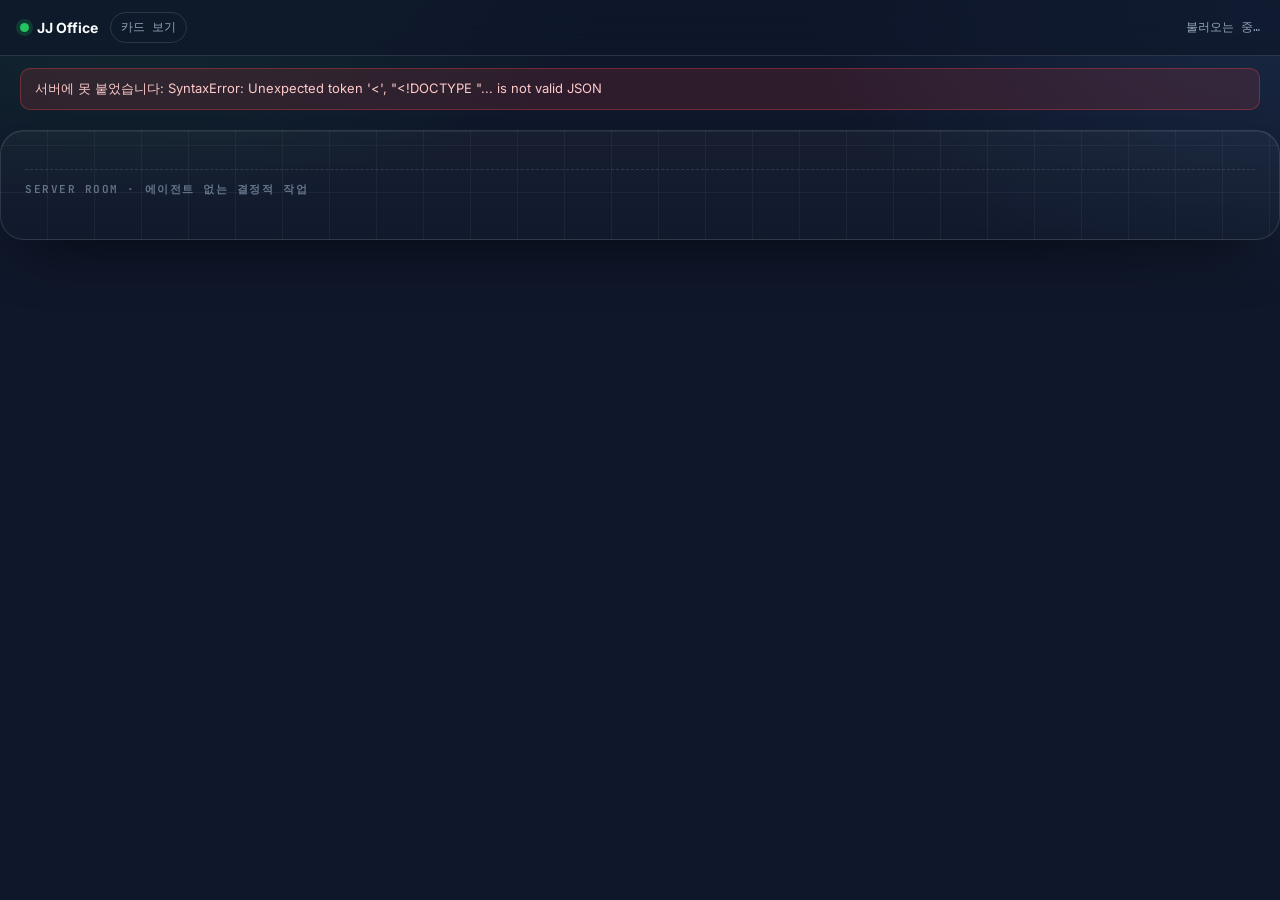
==== tools/session-dashboard/office.html @ 35123f96 "feat(tools): 오피스 뷰 v2 — 명부(정관 §1 조직도 + 스케줄) 기반, 모든 에이전트가 항상 자기 책상 · 부서 구역 · 출근 전(sleep) 상태 Co-Author" ====
<!doctype html>
<html lang="ko">
<head>
<meta charset="utf-8">
<meta name="viewport" content="width=device-width, initial-scale=1">
<title>JJ Office</title>
<link href="https://fonts.googleapis.com/css2?family=Inter:wght@500;600;700&family=JetBrains+Mono:wght@400;500&display=swap" rel="stylesheet">
<style>
  :root { --bg:#0F172A; --fg:#F8FAFC; --muted:#94A3B8; --muted-2:#64748B; --border:rgba(255,255,255,0.12); --accent:#22C55E; --amber:#F59E0B; --red:#EF4444;
          --font:"Inter","Pretendard","Malgun Gothic",system-ui,sans-serif; --mono:"JetBrains Mono",Consolas,monospace; }
  * { box-sizing:border-box; } html { color-scheme:dark; }
  body { margin:0; min-height:100dvh; background:var(--bg); color:var(--fg); font:14px/1.5 var(--font);
         background-image: radial-gradient(900px 500px at 10% -10%, rgba(34,197,94,0.14), transparent 60%), radial-gradient(800px 500px at 100% 0%, rgba(96,165,250,0.12), transparent 60%); background-attachment:fixed; }
  header { position:sticky; top:0; z-index:5; display:flex; align-items:center; gap:12px; padding:12px 20px; border-bottom:1px solid var(--border); background:rgba(15,23,42,0.72); backdrop-filter:blur(14px); }
  header .brand { font-weight:700; display:flex; align-items:center; gap:8px; white-space:nowrap; }
  header .brand .dot { width:9px; height:9px; border-radius:50%; background:var(--accent); box-shadow:0 0 0 4px rgba(34,197,94,0.18); }
  header a { color:var(--muted); font:500 12px var(--mono); text-decoration:none; padding:6px 10px; border:1px solid var(--border); border-radius:999px; white-space:nowrap; }
  header a:hover { color:var(--fg); }
  header .at { margin-left:auto; color:var(--muted); font:500 12px var(--mono); }
  @media (max-width:480px) { header { flex-wrap:wrap; padding:10px 12px; } header #stats { order:3; width:100%; } }
  .chip { display:inline-flex; align-items:center; gap:6px; height:26px; padding:0 10px; border-radius:999px; font:500 12px/1 var(--mono); color:var(--muted); background:rgba(255,255,255,0.06); border:1px solid var(--border); }
  .chip.ok { color:#86EFAC; background:rgba(34,197,94,0.12); border-color:rgba(34,197,94,0.28); }
  .chip.warn { color:#FCD34D; background:rgba(245,158,11,0.12); border-color:rgba(245,158,11,0.3); }
  .chip.bad { color:#FCA5A5; background:rgba(239,68,68,0.12); border-color:rgba(239,68,68,0.3); }

  /* ── 사무실 바닥 ── */
  .office { position:relative; margin:20px auto; max-width:1500px; padding:22px 24px 34px; border-radius:24px; border:1px solid var(--border);
            background: linear-gradient(180deg, rgba(255,255,255,0.03), rgba(255,255,255,0.01)),
              repeating-linear-gradient(0deg, transparent 0 46px, rgba(255,255,255,0.045) 46px 47px),
              repeating-linear-gradient(90deg, transparent 0 46px, rgba(255,255,255,0.045) 46px 47px);
            box-shadow: inset 0 1px 0 rgba(255,255,255,0.06), 0 30px 60px -30px rgba(0,0,0,0.7); }
  .zones { display:grid; grid-template-columns:repeat(auto-fit, minmax(300px, 1fr)); gap:18px; }
  .zone { border:1px dashed rgba(255,255,255,0.14); border-radius:18px; padding:14px 12px 12px; background:rgba(255,255,255,0.02); }
  .zone.wide { grid-column:1 / -1; }
  .zone h2 { display:flex; align-items:center; gap:10px; margin:0 0 10px; font:600 11px/1 var(--mono); letter-spacing:.14em; text-transform:uppercase; color:var(--muted-2); }
  .zone h2 .cnt { margin-left:auto; color:var(--muted-2); letter-spacing:0; }
  .row { display:grid; grid-template-columns:repeat(auto-fill, minmax(210px, 1fr)); gap:14px 12px; align-items:end; }
  .zone.wide .row { grid-template-columns:repeat(auto-fill, minmax(230px, 1fr)); }
  .desk { position:relative; display:flex; flex-direction:column; align-items:center; gap:6px; border-radius:16px; padding:8px 6px 8px; transition:transform .25s cubic-bezier(.2,.8,.2,1), background .2s; }
  .desk.click { cursor:pointer; }
  .desk.click:hover { transform:translateY(-4px); background:rgba(255,255,255,0.04); }
  .desk:focus-visible { outline:2px solid #fff; outline-offset:3px; }
  .fig { position:relative; width:100%; aspect-ratio:1/1; display:flex; align-items:flex-end; justify-content:center; }
  .fig img { width:100%; height:100%; object-fit:contain; filter: drop-shadow(0 16px 16px rgba(0,0,0,0.45)); transition:filter .3s, opacity .3s; }
  .desk.idle .fig img { filter: drop-shadow(0 16px 16px rgba(0,0,0,0.45)) saturate(.8) brightness(.94); }
  .desk.sleep .fig img { filter: drop-shadow(0 12px 12px rgba(0,0,0,0.35)) saturate(.35) brightness(.7); opacity:.75; }
  .fig::after { position:absolute; left:50%; bottom:6%; width:56%; height:10px; transform:translateX(-50%); border-radius:50%; }
  .desk.running .fig::after { content:""; background:radial-gradient(closest-side, rgba(34,197,94,0.55), transparent); animation:glow 1.6s ease-in-out infinite; }
  .desk.waiting .fig::after { content:""; background:radial-gradient(closest-side, rgba(245,158,11,0.7), transparent); animation:glow 1s ease-in-out infinite; }
  @keyframes glow { 50% { opacity:.35; } }
  @media (prefers-reduced-motion: reduce) { .fig::after { animation:none !important; } .desk { transition:none; } }
  .bubble { position:absolute; top:3%; right:4%; max-width:74%; padding:5px 9px; border-radius:12px 12px 12px 2px; background:rgba(255,255,255,0.93); color:#0F172A; font:600 11px/1.35 var(--font); box-shadow:0 8px 20px -8px rgba(0,0,0,.6); display:-webkit-box; -webkit-line-clamp:3; -webkit-box-orient:vertical; overflow:hidden; }
  .bubble.wait { background:#FDE68A; }
  .bubble.zz { background:rgba(148,163,184,0.25); color:#CBD5E1; font-family:var(--mono); }
  .plate { width:100%; padding:7px 9px; border-radius:12px; background:rgba(255,255,255,0.06); border:1px solid var(--border); backdrop-filter:blur(10px); }
  .plate .name { display:flex; align-items:center; gap:6px; font:600 12.5px/1.2 var(--font); min-width:0; }
  .plate .name > span:nth-child(2) { overflow:hidden; text-overflow:ellipsis; white-space:nowrap; }
  .plate .name .st { margin-left:auto; flex:none; width:8px; height:8px; border-radius:50%; background:var(--muted-2); }
  .plate .name .st.run { background:var(--accent); box-shadow:0 0 0 3px rgba(34,197,94,0.25); }
  .plate .name .st.wait { background:var(--amber); box-shadow:0 0 0 3px rgba(245,158,11,0.25); }
  .plate .sub { color:var(--muted); font:400 11px/1.4 var(--mono); white-space:nowrap; overflow:hidden; text-overflow:ellipsis; }
  .plate .sub.n { color:var(--muted-2); }
  .ag { flex:none; font:600 10px/1 var(--mono); letter-spacing:.08em; text-transform:uppercase; padding:3px 6px; border-radius:6px; }
  .ag-claude { color:#FDBA74; background:rgba(249,115,22,0.16); } .ag-codex { color:#99F6E4; background:rgba(20,184,166,0.16); }
  .ag-grok { color:#E2E8F0; background:rgba(148,163,184,0.18); } .ag-hermes { color:#FCD34D; background:rgba(245,158,11,0.16); }
  .server { margin-top:16px; padding-top:14px; border-top:1px dashed var(--border); }
  .server h2 { margin:0 0 10px; font:600 11px/1 var(--mono); letter-spacing:.14em; text-transform:uppercase; color:var(--muted-2); }
  .server .row { display:flex; flex-wrap:wrap; gap:10px; }
  .lamp { display:inline-flex; align-items:center; gap:8px; padding:7px 11px; border-radius:12px; background:rgba(255,255,255,0.05); border:1px solid var(--border); font:500 12px var(--mono); color:var(--muted); }
  .lamp i { width:9px; height:9px; border-radius:50%; background:var(--muted-2); flex:none; }
  .lamp.idle i { background:var(--accent); } .lamp.waiting i { background:var(--red); box-shadow:0 0 0 3px rgba(239,68,68,0.25); } .lamp.running i { background:var(--accent); animation:glow 1.2s infinite; }
  .toast { position:fixed; left:50%; bottom:20px; transform:translate(-50%,12px); padding:10px 14px; border-radius:12px; background:rgba(15,23,42,.9); border:1px solid rgba(255,255,255,.2); opacity:0; transition:opacity .2s, transform .2s; font-size:13px; pointer-events:none; }
  .toast.on { opacity:1; transform:translate(-50%,0); }
  .err { margin:12px 20px 0; padding:10px 14px; border-radius:10px; background:rgba(239,68,68,0.14); border:1px solid rgba(239,68,68,0.35); color:#FECACA; font-size:13px; }
</style>
</head>
<body>
<header>
  <div class="brand"><span class="dot" aria-hidden="true"></span>JJ Office</div>
  <a href="/">카드 보기</a>
  <span id="stats" role="status" aria-atomic="true"></span>
  <span class="at" id="at">불러오는 중…</span>
</header>
<div class="err" id="err" hidden></div>
<section class="office">
  <div class="zones" id="zones"></div>
  <div class="server"><h2>Server room · 에이전트 없는 결정적 작업</h2><div class="row" id="machines"></div></div>
</section>
<div class="toast" id="toast" role="status"></div>
<script>
const $ = s => document.querySelector(s);
const esc = s => (s ?? "").toString().replace(/[&<>"]/g, c => ({"&":"&amp;","<":"&lt;",">":"&gt;",'"':"&quot;"}[c]));
const POSE = {running: "typing", waiting: "hand", idle: "idle", sleep: "idle"};
function toast(t){ const e=$("#toast"); e.textContent=t; e.classList.add("on"); clearTimeout(e._t); e._t=setTimeout(()=>e.classList.remove("on"),2000); }
async function post(url, body){ const r = await fetch(url,{method:"POST",headers:{"Content-Type":"application/json"},body:JSON.stringify(body)}); return r.json(); }

function desk(d){
  const click = !!d.handle;
  const bubble = d.state === "waiting" ? `<div class="bubble wait">${esc(d.note || "확인이 필요해요")}</div>`
    : d.state === "running" && d.prompt ? `<div class="bubble">${esc(d.prompt.slice(0, 80))}</div>`
    : d.state === "sleep" ? `<div class="bubble zz">z z z</div>` : "";
  return `<div class="desk ${d.state} ${click ? "click" : ""}" ${click ? `data-h="${esc(d.handle)}" role="button" tabindex="0" title="클릭하면 Orca 의 이 탭으로 갑니다"` : ""}>
    <div class="fig"><img src="/assets/${esc(d.agent)}_${POSE[d.state] || "idle"}.png" alt="${esc(d.name)}" loading="lazy">${bubble}</div>
    <div class="plate">
      <div class="name"><span class="ag ag-${esc(d.agent)}">${esc(d.agent)}</span><span>${esc(d.name)}</span><span class="st ${d.state === "waiting" ? "wait" : d.state === "running" ? "run" : ""}"></span></div>
      <div class="sub">${esc(d.title || d.role)}</div>
      <div class="sub n">${esc(d.note || d.role)}</div>
    </div>
  </div>`;
}
const lamp = m => `<span class="lamp ${esc(m.state)}" title="${esc(m.label)}"><i></i>${esc(m.name)} · ${esc(m.note)}</span>`;

let busy = false;
async function refresh(){
  if (busy) return; busy = true;
  try {
    const j = await (await fetch("/api/office")).json();
    $("#at").textContent = `갱신 ${j.at?.slice(11,19) ?? ""}`;
    $("#err").hidden = !!j.ok; $("#err").textContent = j.error || "";
    const n = s => j.desks.filter(d => d.state === s).length;
    $("#stats").innerHTML = `${n("waiting") ? `<span class="chip warn">확인 필요 ${n("waiting")}</span> ` : ""}<span class="chip ok">작업 중 ${n("running")}</span> <span class="chip">대기 ${n("idle")}</span> <span class="chip">출근 전 ${n("sleep")}</span>`;
    const byDept = {};
    for (const d of j.desks) (byDept[d.dept] = byDept[d.dept] || []).push(d);
    const order = [...j.dept_order, ...Object.keys(byDept).filter(k => !j.dept_order.includes(k))];
    $("#zones").innerHTML = order.filter(k => byDept[k]).map(k => `<section class="zone ${k === "개발팀" ? "wide" : ""}"><h2>${esc(k)}<span class="cnt">${byDept[k].length}</span></h2><div class="row">${byDept[k].map(desk).join("")}</div></section>`).join("");
    $("#machines").innerHTML = j.machines.map(lamp).join("");
  } catch (e) { $("#err").hidden = false; $("#err").textContent = "서버에 못 붙었습니다: " + e; }
  finally { busy = false; }
}
async function go(el){ const r = await post("/api/switch", {handle: el.dataset.h}); toast(r.ok ? "Orca 탭으로 이동했습니다" : "이동 실패"); }
document.addEventListener("click", e => { const d = e.target.closest(".desk.click"); if (d) go(d); });
document.addEventListener("keydown", e => { if ((e.key === "Enter" || e.key === " ") && e.target.classList.contains("click")) { e.preventDefault(); go(e.target); } });
refresh(); setInterval(refresh, 3000);
</script>
</body>
</html>
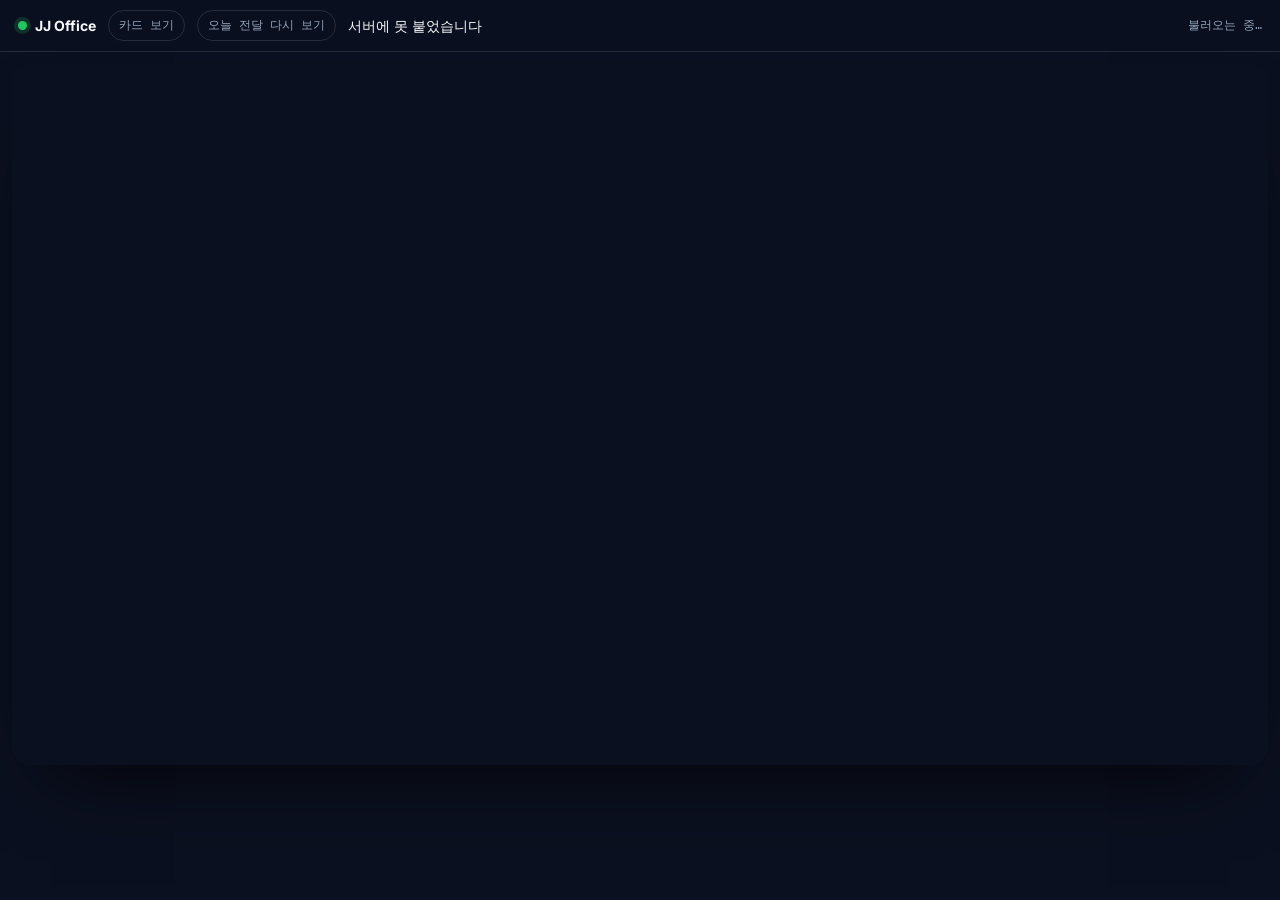
==== commit 12e76452: "feat(tools): 오피스 뷰 v3 — 사무실 한 장 위에 전원 착석 · 리포트 생성 = 걸어가서 건네주기 애니메이션 · /api/events · ?edit 자리 조정 Co-A" ====
--- a/tools/session-dashboard/office.html
+++ b/tools/session-dashboard/office.html
@@ -9,127 +9,173 @@
   :root { --bg:#0F172A; --fg:#F8FAFC; --muted:#94A3B8; --muted-2:#64748B; --border:rgba(255,255,255,0.12); --accent:#22C55E; --amber:#F59E0B; --red:#EF4444;
           --font:"Inter","Pretendard","Malgun Gothic",system-ui,sans-serif; --mono:"JetBrains Mono",Consolas,monospace; }
   * { box-sizing:border-box; } html { color-scheme:dark; }
-  body { margin:0; min-height:100dvh; background:var(--bg); color:var(--fg); font:14px/1.5 var(--font);
-         background-image: radial-gradient(900px 500px at 10% -10%, rgba(34,197,94,0.14), transparent 60%), radial-gradient(800px 500px at 100% 0%, rgba(96,165,250,0.12), transparent 60%); background-attachment:fixed; }
-  header { position:sticky; top:0; z-index:5; display:flex; align-items:center; gap:12px; padding:12px 20px; border-bottom:1px solid var(--border); background:rgba(15,23,42,0.72); backdrop-filter:blur(14px); }
+  body { margin:0; min-height:100dvh; background:#0b1020; color:var(--fg); font:14px/1.5 var(--font); }
+  header { position:sticky; top:0; z-index:20; display:flex; align-items:center; gap:12px; padding:10px 18px; border-bottom:1px solid var(--border); background:rgba(11,16,32,0.8); backdrop-filter:blur(14px); }
   header .brand { font-weight:700; display:flex; align-items:center; gap:8px; white-space:nowrap; }
   header .brand .dot { width:9px; height:9px; border-radius:50%; background:var(--accent); box-shadow:0 0 0 4px rgba(34,197,94,0.18); }
-  header a { color:var(--muted); font:500 12px var(--mono); text-decoration:none; padding:6px 10px; border:1px solid var(--border); border-radius:999px; white-space:nowrap; }
-  header a:hover { color:var(--fg); }
+  header a, header button.lnk { color:var(--muted); font:500 12px var(--mono); text-decoration:none; padding:6px 10px; border:1px solid var(--border); border-radius:999px; white-space:nowrap; background:none; cursor:pointer; }
+  header a:hover, header button.lnk:hover { color:var(--fg); }
   header .at { margin-left:auto; color:var(--muted); font:500 12px var(--mono); }
-  @media (max-width:480px) { header { flex-wrap:wrap; padding:10px 12px; } header #stats { order:3; width:100%; } }
   .chip { display:inline-flex; align-items:center; gap:6px; height:26px; padding:0 10px; border-radius:999px; font:500 12px/1 var(--mono); color:var(--muted); background:rgba(255,255,255,0.06); border:1px solid var(--border); }
   .chip.ok { color:#86EFAC; background:rgba(34,197,94,0.12); border-color:rgba(34,197,94,0.28); }
   .chip.warn { color:#FCD34D; background:rgba(245,158,11,0.12); border-color:rgba(245,158,11,0.3); }
-  .chip.bad { color:#FCA5A5; background:rgba(239,68,68,0.12); border-color:rgba(239,68,68,0.3); }
 
-  /* ── 사무실 바닥 ── */
-  .office { position:relative; margin:20px auto; max-width:1500px; padding:22px 24px 34px; border-radius:24px; border:1px solid var(--border);
-            background: linear-gradient(180deg, rgba(255,255,255,0.03), rgba(255,255,255,0.01)),
-              repeating-linear-gradient(0deg, transparent 0 46px, rgba(255,255,255,0.045) 46px 47px),
-              repeating-linear-gradient(90deg, transparent 0 46px, rgba(255,255,255,0.045) 46px 47px);
-            box-shadow: inset 0 1px 0 rgba(255,255,255,0.06), 0 30px 60px -30px rgba(0,0,0,0.7); }
-  .zones { display:grid; grid-template-columns:repeat(auto-fit, minmax(300px, 1fr)); gap:18px; }
-  .zone { border:1px dashed rgba(255,255,255,0.14); border-radius:18px; padding:14px 12px 12px; background:rgba(255,255,255,0.02); }
-  .zone.wide { grid-column:1 / -1; }
-  .zone h2 { display:flex; align-items:center; gap:10px; margin:0 0 10px; font:600 11px/1 var(--mono); letter-spacing:.14em; text-transform:uppercase; color:var(--muted-2); }
-  .zone h2 .cnt { margin-left:auto; color:var(--muted-2); letter-spacing:0; }
-  .row { display:grid; grid-template-columns:repeat(auto-fill, minmax(210px, 1fr)); gap:14px 12px; align-items:end; }
-  .zone.wide .row { grid-template-columns:repeat(auto-fill, minmax(230px, 1fr)); }
-  .desk { position:relative; display:flex; flex-direction:column; align-items:center; gap:6px; border-radius:16px; padding:8px 6px 8px; transition:transform .25s cubic-bezier(.2,.8,.2,1), background .2s; }
-  .desk.click { cursor:pointer; }
-  .desk.click:hover { transform:translateY(-4px); background:rgba(255,255,255,0.04); }
-  .desk:focus-visible { outline:2px solid #fff; outline-offset:3px; }
-  .fig { position:relative; width:100%; aspect-ratio:1/1; display:flex; align-items:flex-end; justify-content:center; }
-  .fig img { width:100%; height:100%; object-fit:contain; filter: drop-shadow(0 16px 16px rgba(0,0,0,0.45)); transition:filter .3s, opacity .3s; }
-  .desk.idle .fig img { filter: drop-shadow(0 16px 16px rgba(0,0,0,0.45)) saturate(.8) brightness(.94); }
-  .desk.sleep .fig img { filter: drop-shadow(0 12px 12px rgba(0,0,0,0.35)) saturate(.35) brightness(.7); opacity:.75; }
-  .fig::after { position:absolute; left:50%; bottom:6%; width:56%; height:10px; transform:translateX(-50%); border-radius:50%; }
-  .desk.running .fig::after { content:""; background:radial-gradient(closest-side, rgba(34,197,94,0.55), transparent); animation:glow 1.6s ease-in-out infinite; }
-  .desk.waiting .fig::after { content:""; background:radial-gradient(closest-side, rgba(245,158,11,0.7), transparent); animation:glow 1s ease-in-out infinite; }
-  @keyframes glow { 50% { opacity:.35; } }
-  @media (prefers-reduced-motion: reduce) { .fig::after { animation:none !important; } .desk { transition:none; } }
-  .bubble { position:absolute; top:3%; right:4%; max-width:74%; padding:5px 9px; border-radius:12px 12px 12px 2px; background:rgba(255,255,255,0.93); color:#0F172A; font:600 11px/1.35 var(--font); box-shadow:0 8px 20px -8px rgba(0,0,0,.6); display:-webkit-box; -webkit-line-clamp:3; -webkit-box-orient:vertical; overflow:hidden; }
-  .bubble.wait { background:#FDE68A; }
-  .bubble.zz { background:rgba(148,163,184,0.25); color:#CBD5E1; font-family:var(--mono); }
-  .plate { width:100%; padding:7px 9px; border-radius:12px; background:rgba(255,255,255,0.06); border:1px solid var(--border); backdrop-filter:blur(10px); }
-  .plate .name { display:flex; align-items:center; gap:6px; font:600 12.5px/1.2 var(--font); min-width:0; }
-  .plate .name > span:nth-child(2) { overflow:hidden; text-overflow:ellipsis; white-space:nowrap; }
-  .plate .name .st { margin-left:auto; flex:none; width:8px; height:8px; border-radius:50%; background:var(--muted-2); }
-  .plate .name .st.run { background:var(--accent); box-shadow:0 0 0 3px rgba(34,197,94,0.25); }
-  .plate .name .st.wait { background:var(--amber); box-shadow:0 0 0 3px rgba(245,158,11,0.25); }
-  .plate .sub { color:var(--muted); font:400 11px/1.4 var(--mono); white-space:nowrap; overflow:hidden; text-overflow:ellipsis; }
-  .plate .sub.n { color:var(--muted-2); }
-  .ag { flex:none; font:600 10px/1 var(--mono); letter-spacing:.08em; text-transform:uppercase; padding:3px 6px; border-radius:6px; }
-  .ag-claude { color:#FDBA74; background:rgba(249,115,22,0.16); } .ag-codex { color:#99F6E4; background:rgba(20,184,166,0.16); }
-  .ag-grok { color:#E2E8F0; background:rgba(148,163,184,0.18); } .ag-hermes { color:#FCD34D; background:rgba(245,158,11,0.16); }
-  .server { margin-top:16px; padding-top:14px; border-top:1px dashed var(--border); }
-  .server h2 { margin:0 0 10px; font:600 11px/1 var(--mono); letter-spacing:.14em; text-transform:uppercase; color:var(--muted-2); }
-  .server .row { display:flex; flex-wrap:wrap; gap:10px; }
-  .lamp { display:inline-flex; align-items:center; gap:8px; padding:7px 11px; border-radius:12px; background:rgba(255,255,255,0.05); border:1px solid var(--border); font:500 12px var(--mono); color:var(--muted); }
-  .lamp i { width:9px; height:9px; border-radius:50%; background:var(--muted-2); flex:none; }
-  .lamp.idle i { background:var(--accent); } .lamp.waiting i { background:var(--red); box-shadow:0 0 0 3px rgba(239,68,68,0.25); } .lamp.running i { background:var(--accent); animation:glow 1.2s infinite; }
-  .toast { position:fixed; left:50%; bottom:20px; transform:translate(-50%,12px); padding:10px 14px; border-radius:12px; background:rgba(15,23,42,.9); border:1px solid rgba(255,255,255,.2); opacity:0; transition:opacity .2s, transform .2s; font-size:13px; pointer-events:none; }
+  /* ── 장면: 배경 한 장 + 절대 좌표 ── */
+  .stage-wrap { display:flex; justify-content:center; padding:12px; }
+  .stage { position:relative; width:min(100%, 1600px); aspect-ratio:1920/1072; border-radius:18px; overflow:hidden; background:#0b1020 url(/assets/office_bg.jpg) center/cover no-repeat; box-shadow:0 40px 80px -40px rgba(0,0,0,.9); user-select:none; }
+  .unit { position:absolute; transform:translate(-50%, -100%); width:calc(var(--s, 1) * 12.5%); cursor:default; transition: left .4s, top .4s; }
+  .unit.click { cursor:pointer; }
+  .unit img.fig { width:100%; display:block; filter: drop-shadow(0 10px 10px rgba(0,0,0,.5)); transition: filter .3s, opacity .3s; }
+  .unit.idle img.fig { filter: drop-shadow(0 10px 10px rgba(0,0,0,.5)) saturate(.85); }
+  .unit.sleep img.fig { filter: drop-shadow(0 8px 8px rgba(0,0,0,.4)) saturate(.3) brightness(.62); opacity:.8; }
+  .unit.away img.fig { opacity:0; }
+  .unit .glow { position:absolute; left:50%; bottom:2%; width:60%; height:8%; transform:translateX(-50%); border-radius:50%; pointer-events:none; }
+  .unit.running .glow { background:radial-gradient(closest-side, rgba(34,197,94,.6), transparent); animation:glow 1.6s ease-in-out infinite; }
+  .unit.waiting .glow { background:radial-gradient(closest-side, rgba(245,158,11,.75), transparent); animation:glow 1s ease-in-out infinite; }
+  @keyframes glow { 50% { opacity:.3; } }
+  .tag { position:absolute; left:50%; bottom:-4px; transform:translate(-50%, 100%); white-space:nowrap; display:flex; align-items:center; gap:5px; padding:3px 8px; border-radius:8px; background:rgba(11,16,32,.82); border:1px solid rgba(255,255,255,.14); backdrop-filter:blur(8px); font:600 11px/1.2 var(--font); }
+  .tag .st { width:7px; height:7px; border-radius:50%; background:var(--muted-2); }
+  .tag .st.run { background:var(--accent); } .tag .st.wait { background:var(--amber); }
+  .tag small { color:var(--muted); font:400 10px var(--mono); }
+  .bubble { position:absolute; left:60%; top:-6%; max-width:150%; padding:4px 8px; border-radius:10px 10px 10px 2px; background:rgba(255,255,255,.94); color:#0F172A; font:600 10.5px/1.3 var(--font); box-shadow:0 8px 20px -8px rgba(0,0,0,.6); display:-webkit-box; -webkit-line-clamp:2; -webkit-box-orient:vertical; overflow:hidden; pointer-events:none; }
+  .bubble.wait { background:#FDE68A; } .bubble.zz { background:rgba(148,163,184,.3); color:#E2E8F0; font-family:var(--mono); }
+  .jj { position:absolute; transform:translate(-50%, -50%); text-align:center; pointer-events:none; }
+  .jj .plate { display:inline-block; padding:5px 12px; border-radius:10px; background:rgba(11,16,32,.85); border:1px solid rgba(255,255,255,.18); font:700 12px var(--font); }
+  .jj .plate small { display:block; color:var(--muted); font:400 10px var(--mono); }
+  .jj .inbox { display:inline-flex; gap:4px; margin-top:4px; flex-wrap:wrap; justify-content:center; max-width:220px; }
+  .jj .inbox span { font-size:14px; filter: drop-shadow(0 2px 2px rgba(0,0,0,.6)); animation: pop .4s cubic-bezier(.2,.8,.2,1); }
+  @keyframes pop { from { transform:scale(.2); opacity:0; } }
+  /* 걷는 캐릭터 */
+  .walker { position:absolute; transform:translate(-50%, -100%); width:calc(var(--s, 1) * 6.5%); pointer-events:none; z-index:10; transition: left var(--d, 2.4s) cubic-bezier(.45,.05,.55,.95), top var(--d, 2.4s) cubic-bezier(.45,.05,.55,.95); }
+  .walker img { width:100%; display:block; filter: drop-shadow(0 8px 8px rgba(0,0,0,.5)); animation: bob .42s ease-in-out infinite; transform-origin:50% 100%; }
+  @keyframes bob { 0%,100% { transform: translateY(0) rotate(-2deg); } 50% { transform: translateY(-6%) rotate(2deg); } }
+  .walker .doc { position:absolute; right:-18%; top:20%; padding:3px 6px; border-radius:8px; background:#fff; color:#0F172A; font:700 10px var(--mono); box-shadow:0 6px 14px -6px rgba(0,0,0,.7); white-space:nowrap; }
+  @media (prefers-reduced-motion: reduce) { .walker img { animation:none; } .unit .glow { animation:none !important; } }
+  .log { max-width:1600px; margin:0 auto; padding:0 12px 24px; color:var(--muted); font:400 12px/1.6 var(--mono); }
+  .log b { color:var(--fg); font-weight:600; }
+  .edit .unit { outline:1px dashed rgba(255,255,255,.4); cursor:move; }
+  .toast { position:fixed; left:50%; bottom:20px; transform:translate(-50%,12px); padding:10px 14px; border-radius:12px; background:rgba(15,23,42,.9); border:1px solid rgba(255,255,255,.2); opacity:0; transition:opacity .2s, transform .2s; font-size:13px; pointer-events:none; z-index:30; }
   .toast.on { opacity:1; transform:translate(-50%,0); }
-  .err { margin:12px 20px 0; padding:10px 14px; border-radius:10px; background:rgba(239,68,68,0.14); border:1px solid rgba(239,68,68,0.35); color:#FECACA; font-size:13px; }
+  @media (max-width:640px) { .unit { width:calc(var(--s,1) * 17%); } .tag { font-size:9.5px; } .bubble { display:none; } }
 </style>
 </head>
 <body>
 <header>
   <div class="brand"><span class="dot" aria-hidden="true"></span>JJ Office</div>
   <a href="/">카드 보기</a>
+  <button class="lnk" id="replay" type="button">오늘 전달 다시 보기</button>
   <span id="stats" role="status" aria-atomic="true"></span>
   <span class="at" id="at">불러오는 중…</span>
 </header>
-<div class="err" id="err" hidden></div>
-<section class="office">
-  <div class="zones" id="zones"></div>
-  <div class="server"><h2>Server room · 에이전트 없는 결정적 작업</h2><div class="row" id="machines"></div></div>
-</section>
+<div class="stage-wrap"><div class="stage" id="stage"></div></div>
+<div class="log" id="log"></div>
 <div class="toast" id="toast" role="status"></div>
 <script>
 const $ = s => document.querySelector(s);
 const esc = s => (s ?? "").toString().replace(/[&<>"]/g, c => ({"&":"&amp;","<":"&lt;",">":"&gt;",'"':"&quot;"}[c]));
 const POSE = {running: "typing", waiting: "hand", idle: "idle", sleep: "idle"};
+// 책상 자리 — 배경 그림(office_bg.jpg) 위의 % 좌표. `?edit` 로 드래그해 잡고 콘솔에 찍히는 값을 여기 옮긴다.
+const SLOTS = {
+  "jj":            {x: 48.0, y: 33.0, s: 1},
+  "dev-grok":      {x: 29.5, y: 50.0, s: 0.68},
+  "dev-codex":     {x: 39.0, y: 55.5, s: 0.72},
+  "dev-claude":    {x: 57.0, y: 55.0, s: 0.78},
+  "sagun":         {x: 66.5, y: 63.5, s: 0.84},
+  "gumsu":         {x: 76.5, y: 71.0, s: 0.90},
+  "ops-auditor":   {x: 19.5, y: 66.0, s: 0.88},
+  "content-scout": {x: 30.0, y: 74.0, s: 0.94},
+  "job-scout":     {x: 41.0, y: 82.0, s: 1.00},
+  "cross-verify":  {x: 53.5, y: 89.0, s: 1.04},
+};
+let fallbackSlot = 0;
+const FALLBACK = [{x: 20, y: 50, s: .9}, {x: 84, y: 82, s: 1}, {x: 44, y: 86, s: 1.1}];
+const stage = $("#stage"); const units = new Map(); let deskData = new Map();
+function slotOf(id){ if (SLOTS[id]) return SLOTS[id]; SLOTS[id] = FALLBACK[fallbackSlot++ % FALLBACK.length]; return SLOTS[id]; }
 function toast(t){ const e=$("#toast"); e.textContent=t; e.classList.add("on"); clearTimeout(e._t); e._t=setTimeout(()=>e.classList.remove("on"),2000); }
 async function post(url, body){ const r = await fetch(url,{method:"POST",headers:{"Content-Type":"application/json"},body:JSON.stringify(body)}); return r.json(); }
 
-function desk(d){
-  const click = !!d.handle;
-  const bubble = d.state === "waiting" ? `<div class="bubble wait">${esc(d.note || "확인이 필요해요")}</div>`
-    : d.state === "running" && d.prompt ? `<div class="bubble">${esc(d.prompt.slice(0, 80))}</div>`
+function renderJJ(){
+  if ($("#jj")) return;
+  const s = SLOTS.jj; const el = document.createElement("div"); el.className = "jj"; el.id = "jj";
+  el.style.left = s.x + "%"; el.style.top = s.y + "%";
+  el.innerHTML = `<div class="plate">JJ<small>대표실 · 받은 리포트</small></div><div class="inbox" id="inbox"></div>`;
+  stage.appendChild(el);
+}
+function upsert(d){
+  const slot = slotOf(d.id);
+  let el = units.get(d.id);
+  if (!el) {
+    el = document.createElement("div"); el.dataset.id = d.id; units.set(d.id, el); stage.appendChild(el);
+    el.addEventListener("click", () => { if (el.dataset.h && !stage.classList.contains("edit")) post("/api/switch", {handle: el.dataset.h}).then(r => toast(r.ok ? "Orca 탭으로 이동했습니다" : "이동 실패")); });
+  }
+  el.className = `unit ${d.state} ${d.handle ? "click" : ""}`; el.dataset.h = d.handle || "";
+  el.style.setProperty("--s", slot.s); el.style.left = slot.x + "%"; el.style.top = slot.y + "%"; el.style.zIndex = Math.round(slot.y);
+  const bubble = d.state === "waiting" ? `<div class="bubble wait">${esc(d.note || "확인 필요")}</div>`
+    : d.state === "running" && d.prompt ? `<div class="bubble">${esc(d.prompt.slice(0, 60))}</div>`
     : d.state === "sleep" ? `<div class="bubble zz">z z z</div>` : "";
-  return `<div class="desk ${d.state} ${click ? "click" : ""}" ${click ? `data-h="${esc(d.handle)}" role="button" tabindex="0" title="클릭하면 Orca 의 이 탭으로 갑니다"` : ""}>
-    <div class="fig"><img src="/assets/${esc(d.agent)}_${POSE[d.state] || "idle"}.png" alt="${esc(d.name)}" loading="lazy">${bubble}</div>
-    <div class="plate">
-      <div class="name"><span class="ag ag-${esc(d.agent)}">${esc(d.agent)}</span><span>${esc(d.name)}</span><span class="st ${d.state === "waiting" ? "wait" : d.state === "running" ? "run" : ""}"></span></div>
-      <div class="sub">${esc(d.title || d.role)}</div>
-      <div class="sub n">${esc(d.note || d.role)}</div>
-    </div>
-  </div>`;
+  el.innerHTML = `<img class="fig" src="/assets/${esc(d.agent)}_${POSE[d.state] || "idle"}.png" alt="${esc(d.name)}"><div class="glow"></div>${bubble}
+    <div class="tag"><span class="st ${d.state === "waiting" ? "wait" : d.state === "running" ? "run" : ""}"></span>${esc(d.name)}<small>${esc((d.note || d.role || "").slice(0, 26))}</small></div>`;
+  el.title = `${d.name} · ${d.role}\n${d.note || ""}${d.handle ? "\n클릭: Orca 탭으로" : ""}`;
 }
-const lamp = m => `<span class="lamp ${esc(m.state)}" title="${esc(m.label)}"><i></i>${esc(m.name)} · ${esc(m.note)}</span>`;
 
-let busy = false;
+// ── 전달 애니메이션: from 자리에서 to 자리로 걸어가 서류를 건네고 돌아온다 ──
+const queue = []; let walking = false; const seen = new Set();
+function walk(ev){ queue.push(ev); pump(); }
+async function pump(){
+  if (walking || !queue.length) return; walking = true;
+  const ev = queue.shift();
+  const from = slotOf(ev.from), to = slotOf(ev.to); const d = deskData.get(ev.from);
+  const agent = d ? d.agent : "claude"; const unit = units.get(ev.from);
+  const w = document.createElement("div"); w.className = "walker"; w.style.setProperty("--s", from.s);
+  w.style.left = from.x + "%"; w.style.top = from.y + "%"; w.style.zIndex = 50;
+  w.innerHTML = `<img src="/assets/${esc(agent)}_stand.png" alt=""><div class="doc">📄 ${esc(ev.label)}</div>`;
+  stage.appendChild(w); if (unit) unit.classList.add("away");
+  logLine(`<b>${esc(d ? d.name : ev.from)}</b> → ${esc(ev.to === "jj" ? "JJ" : (deskData.get(ev.to)?.name || ev.to))} · ${esc(ev.label)} · ${new Date(ev.ts * 1000).toTimeString().slice(0,5)}`);
+  await new Promise(r => requestAnimationFrame(() => requestAnimationFrame(r)));
+  const dist = Math.hypot(to.x - from.x, (to.y - from.y) * 0.56); const dur = Math.max(1.4, Math.min(3.2, dist / 18));
+  w.style.setProperty("--d", dur + "s"); w.style.left = (to.x + (ev.to === "jj" ? -4 : -5)) + "%"; w.style.top = (to.y + (ev.to === "jj" ? 8 : 1)) + "%";
+  await wait(dur * 1000 + 100);
+  w.querySelector(".doc")?.remove();
+  if (ev.to === "jj") { const s = document.createElement("span"); s.textContent = "📄"; s.title = ev.label; $("#inbox")?.appendChild(s); }
+  await wait(700);
+  w.style.left = from.x + "%"; w.style.top = from.y + "%";
+  await wait(dur * 1000 + 100);
+  w.remove(); if (unit) unit.classList.remove("away");
+  walking = false; pump();
+}
+const wait = ms => new Promise(r => setTimeout(r, ms));
+function logLine(html){ const l = $("#log"); l.insertAdjacentHTML("afterbegin", `<div>${html}</div>`); while (l.children.length > 12) l.lastChild.remove(); }
+
+let busy = false, firstEvents = true;
 async function refresh(){
   if (busy) return; busy = true;
   try {
     const j = await (await fetch("/api/office")).json();
     $("#at").textContent = `갱신 ${j.at?.slice(11,19) ?? ""}`;
-    $("#err").hidden = !!j.ok; $("#err").textContent = j.error || "";
+    renderJJ();
+    deskData = new Map(j.desks.map(d => [d.id, d]));
+    for (const d of j.desks) upsert(d);
+    for (const [id, el] of units) if (!deskData.has(id)) { el.remove(); units.delete(id); }
     const n = s => j.desks.filter(d => d.state === s).length;
     $("#stats").innerHTML = `${n("waiting") ? `<span class="chip warn">확인 필요 ${n("waiting")}</span> ` : ""}<span class="chip ok">작업 중 ${n("running")}</span> <span class="chip">대기 ${n("idle")}</span> <span class="chip">출근 전 ${n("sleep")}</span>`;
-    const byDept = {};
-    for (const d of j.desks) (byDept[d.dept] = byDept[d.dept] || []).push(d);
-    const order = [...j.dept_order, ...Object.keys(byDept).filter(k => !j.dept_order.includes(k))];
-    $("#zones").innerHTML = order.filter(k => byDept[k]).map(k => `<section class="zone ${k === "개발팀" ? "wide" : ""}"><h2>${esc(k)}<span class="cnt">${byDept[k].length}</span></h2><div class="row">${byDept[k].map(desk).join("")}</div></section>`).join("");
-    $("#machines").innerHTML = j.machines.map(lamp).join("");
-  } catch (e) { $("#err").hidden = false; $("#err").textContent = "서버에 못 붙었습니다: " + e; }
+    const ev = await (await fetch("/api/events")).json();
+    for (const e of ev.events) { if (seen.has(e.id)) continue; seen.add(e.id); if (firstEvents) $("#inbox")?.insertAdjacentHTML("beforeend", `<span title="${esc(e.label)}">📄</span>`); else walk(e); }
+    firstEvents = false;
+  } catch (e) { $("#stats").textContent = "서버에 못 붙었습니다"; }
   finally { busy = false; }
 }
-async function go(el){ const r = await post("/api/switch", {handle: el.dataset.h}); toast(r.ok ? "Orca 탭으로 이동했습니다" : "이동 실패"); }
-document.addEventListener("click", e => { const d = e.target.closest(".desk.click"); if (d) go(d); });
-document.addEventListener("keydown", e => { if ((e.key === "Enter" || e.key === " ") && e.target.classList.contains("click")) { e.preventDefault(); go(e.target); } });
+$("#replay").addEventListener("click", async () => {
+  const ev = await (await fetch("/api/events")).json(); $("#inbox").innerHTML = ""; queue.length = 0;
+  for (const e of ev.events) walk(e);
+});
+// ── 편집 모드: ?edit 로 책상을 드래그해 좌표를 잡는다 (콘솔에 SLOTS 출력) ──
+if (location.search.includes("edit")) {
+  stage.classList.add("edit"); let drag = null;
+  stage.addEventListener("pointerdown", e => { const u = e.target.closest(".unit"); if (!u) return; drag = u; u.setPointerCapture(e.pointerId); });
+  stage.addEventListener("pointermove", e => { if (!drag) return; const r = stage.getBoundingClientRect(); const x = (e.clientX - r.left) / r.width * 100, y = (e.clientY - r.top) / r.height * 100; drag.style.left = x + "%"; drag.style.top = y + "%"; SLOTS[drag.dataset.id] = Object.assign(SLOTS[drag.dataset.id] || {s: 1}, {x: +x.toFixed(1), y: +y.toFixed(1)}); });
+  stage.addEventListener("pointerup", () => { if (drag) { console.log(JSON.stringify(SLOTS, null, 1)); drag = null; } });
+  stage.addEventListener("wheel", e => { const u = e.target.closest(".unit"); if (!u) return; e.preventDefault(); const s = SLOTS[u.dataset.id]; s.s = +Math.max(.4, Math.min(1.6, s.s + (e.deltaY < 0 ? .04 : -.04))).toFixed(2); u.style.setProperty("--s", s.s); console.log(JSON.stringify(SLOTS, null, 1)); }, {passive: false});
+}
 refresh(); setInterval(refresh, 3000);
 </script>
 </body>
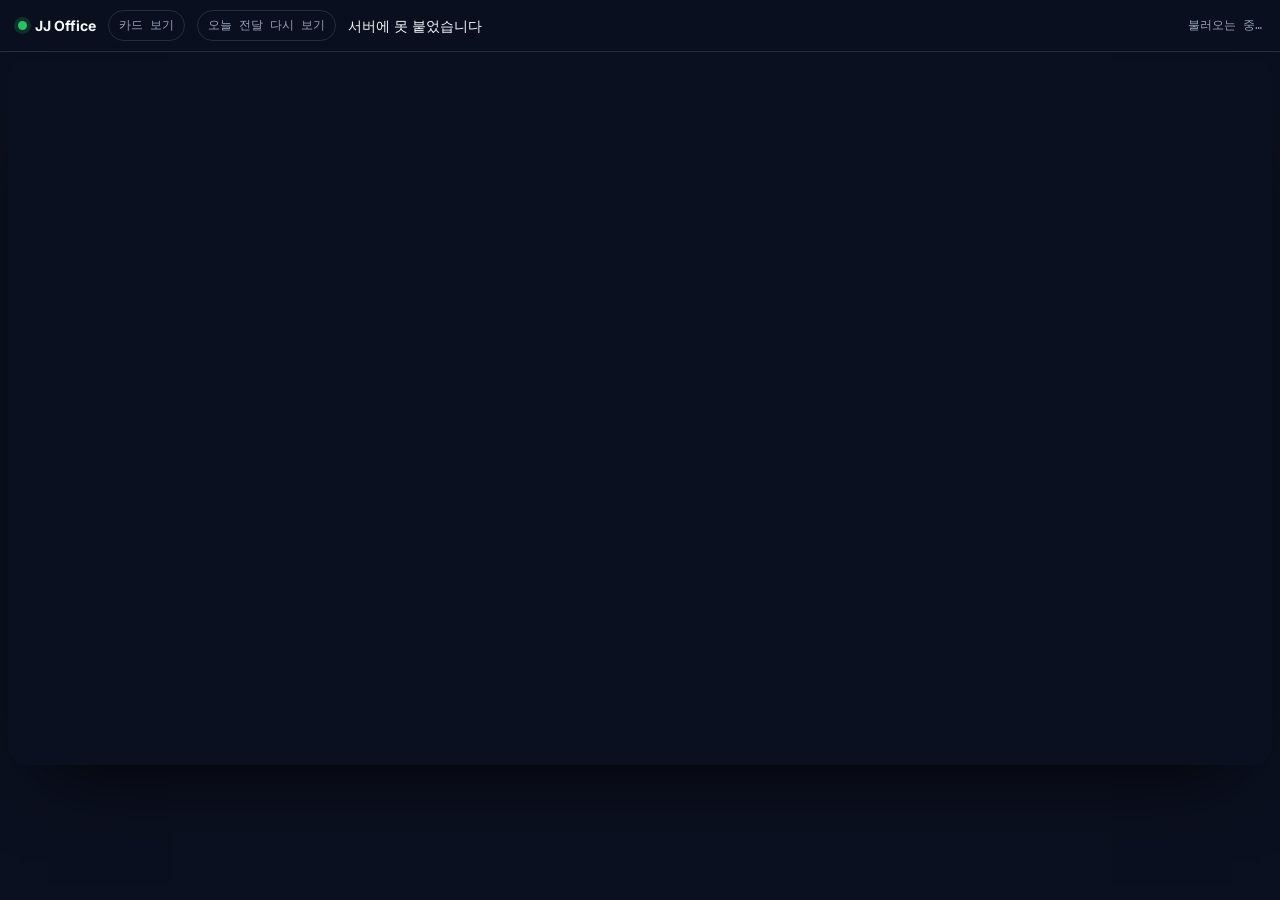
==== commit 32762dc1: "feat(tools): 오피스 배경을 참고 구조로 재생성 — 넓은 마루 · 전략실/스크린/라운지 · 중앙 단상 · 두 줄 책상 열, 무대 확대 Co-Authored-By: Clau" ====
--- a/tools/session-dashboard/office.html
+++ b/tools/session-dashboard/office.html
@@ -21,9 +21,9 @@
   .chip.warn { color:#FCD34D; background:rgba(245,158,11,0.12); border-color:rgba(245,158,11,0.3); }
 
   /* ── 장면: 배경 한 장 + 절대 좌표 ── */
-  .stage-wrap { display:flex; justify-content:center; padding:12px; }
-  .stage { position:relative; width:min(100%, 1600px); aspect-ratio:1920/1072; border-radius:18px; overflow:hidden; background:#0b1020 url(/assets/office_bg.jpg) center/cover no-repeat; box-shadow:0 40px 80px -40px rgba(0,0,0,.9); user-select:none; }
-  .unit { position:absolute; transform:translate(-50%, -100%); width:calc(var(--s, 1) * 12.5%); cursor:default; transition: left .4s, top .4s; }
+  .stage-wrap { display:flex; justify-content:center; padding:8px; }
+  .stage { position:relative; width:min(100%, 2000px); aspect-ratio:2752/1536; border-radius:18px; overflow:hidden; background:#0b1020 url(/assets/office_bg.jpg) center/cover no-repeat; box-shadow:0 40px 80px -40px rgba(0,0,0,.9); user-select:none; }
+  .unit { position:absolute; transform:translate(-50%, -100%); width:calc(var(--s, 1) * 10.5%); cursor:default; transition: left .4s, top .4s; }
   .unit.click { cursor:pointer; }
   .unit img.fig { width:100%; display:block; filter: drop-shadow(0 10px 10px rgba(0,0,0,.5)); transition: filter .3s, opacity .3s; }
   .unit.idle img.fig { filter: drop-shadow(0 10px 10px rgba(0,0,0,.5)) saturate(.85); }
@@ -76,16 +76,16 @@
 const POSE = {running: "typing", waiting: "hand", idle: "idle", sleep: "idle"};
 // 책상 자리 — 배경 그림(office_bg.jpg) 위의 % 좌표. `?edit` 로 드래그해 잡고 콘솔에 찍히는 값을 여기 옮긴다.
 const SLOTS = {
-  "jj":            {x: 48.0, y: 33.0, s: 1},
-  "dev-grok":      {x: 29.5, y: 50.0, s: 0.68},
-  "dev-codex":     {x: 39.0, y: 55.5, s: 0.72},
-  "dev-claude":    {x: 57.0, y: 55.0, s: 0.78},
-  "sagun":         {x: 66.5, y: 63.5, s: 0.84},
-  "gumsu":         {x: 76.5, y: 71.0, s: 0.90},
-  "ops-auditor":   {x: 19.5, y: 66.0, s: 0.88},
-  "content-scout": {x: 30.0, y: 74.0, s: 0.94},
-  "job-scout":     {x: 41.0, y: 82.0, s: 1.00},
-  "cross-verify":  {x: 53.5, y: 89.0, s: 1.04},
+  "jj":            {x: 50.0, y: 43.0, s: 1},
+  "dev-grok":      {x: 21.0, y: 52.0, s: 0.72},
+  "dev-codex":     {x: 33.0, y: 58.0, s: 0.78},
+  "sagun":         {x: 67.0, y: 58.0, s: 0.78},
+  "gumsu":         {x: 79.0, y: 52.0, s: 0.72},
+  "ops-auditor":   {x: 13.0, y: 72.0, s: 0.94},
+  "content-scout": {x: 26.0, y: 80.0, s: 1.00},
+  "job-scout":     {x: 39.0, y: 88.0, s: 1.06},
+  "cross-verify":  {x: 61.0, y: 88.0, s: 1.06},
+  "dev-claude":    {x: 74.0, y: 80.0, s: 1.00},
 };
 let fallbackSlot = 0;
 const FALLBACK = [{x: 20, y: 50, s: .9}, {x: 84, y: 82, s: 1}, {x: 44, y: 86, s: 1.1}];
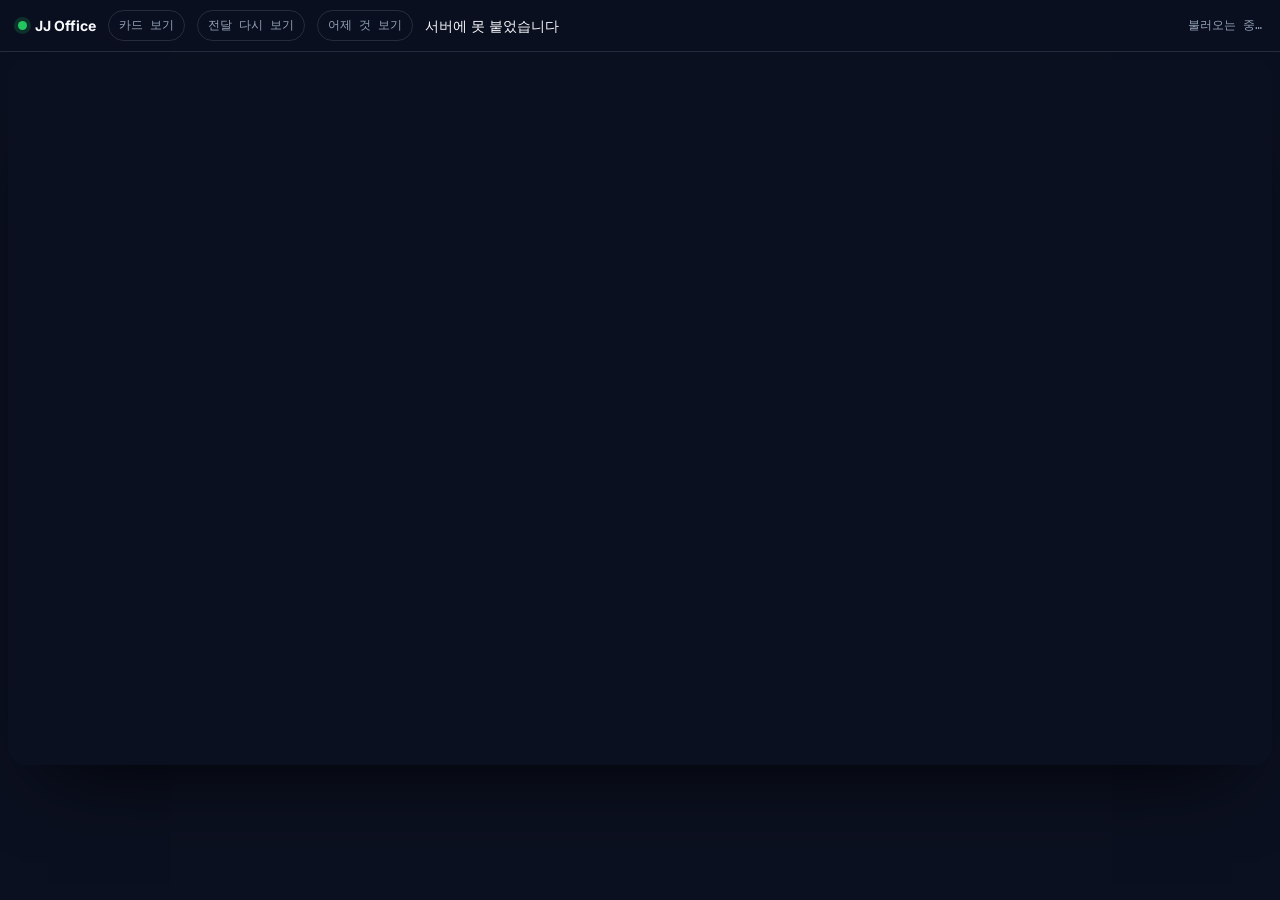
==== commit 51836caf: "feat(tools): 오피스 ?date=yesterday|YYYY-MM-DD 옵션(자정 넘어 어제 회차 보기) + 녹화 스크립트 record_office.py (포트폴리오용 mp" ====
--- a/tools/session-dashboard/office.html
+++ b/tools/session-dashboard/office.html
@@ -29,6 +29,15 @@
   .unit.idle img.fig { filter: drop-shadow(0 10px 10px rgba(0,0,0,.5)) saturate(.85); }
   .unit.sleep img.fig { filter: drop-shadow(0 8px 8px rgba(0,0,0,.4)) saturate(.3) brightness(.62); opacity:.8; }
   .unit.away img.fig { opacity:0; }
+  .unit img.empty { position:absolute; left:0; top:0; width:100%; display:block; opacity:0; filter: drop-shadow(0 10px 10px rgba(0,0,0,.5)); transition: opacity .3s; pointer-events:none; }
+  .unit.away img.empty { opacity:1; }
+  .unit.away .bubble { display:none; }
+  .jj img.boss { width:100%; display:block; filter: drop-shadow(0 10px 10px rgba(0,0,0,.5)); }
+  .jj { width:8.2%; pointer-events:none; transform:translate(-50%, -100%); }
+  .deskfg { position:absolute; left:45.2%; top:42.8%; width:9.6%; z-index:47; pointer-events:none; }
+  .deskfg img { width:100%; display:block; }
+  .jj .below { position:absolute; left:50%; top:104%; transform:translateX(-50%); width:260px; z-index:48; }
+  .jj .plate { margin-top:0; }
   .unit .glow { position:absolute; left:50%; bottom:2%; width:60%; height:8%; transform:translateX(-50%); border-radius:50%; pointer-events:none; }
   .unit.running .glow { background:radial-gradient(closest-side, rgba(34,197,94,.6), transparent); animation:glow 1.6s ease-in-out infinite; }
   .unit.waiting .glow { background:radial-gradient(closest-side, rgba(245,158,11,.75), transparent); animation:glow 1s ease-in-out infinite; }
@@ -39,7 +48,7 @@
   .tag small { color:var(--muted); font:400 10px var(--mono); }
   .bubble { position:absolute; left:60%; top:-6%; max-width:150%; padding:4px 8px; border-radius:10px 10px 10px 2px; background:rgba(255,255,255,.94); color:#0F172A; font:600 10.5px/1.3 var(--font); box-shadow:0 8px 20px -8px rgba(0,0,0,.6); display:-webkit-box; -webkit-line-clamp:2; -webkit-box-orient:vertical; overflow:hidden; pointer-events:none; }
   .bubble.wait { background:#FDE68A; } .bubble.zz { background:rgba(148,163,184,.3); color:#E2E8F0; font-family:var(--mono); }
-  .jj { position:absolute; transform:translate(-50%, -50%); text-align:center; pointer-events:none; }
+  .jj { position:absolute; transform:translate(-50%, -100%); text-align:center; pointer-events:none; z-index:46; }
   .jj .plate { display:inline-block; padding:5px 12px; border-radius:10px; background:rgba(11,16,32,.85); border:1px solid rgba(255,255,255,.18); font:700 12px var(--font); }
   .jj .plate small { display:block; color:var(--muted); font:400 10px var(--mono); }
   .jj .inbox { display:inline-flex; gap:4px; margin-top:4px; flex-wrap:wrap; justify-content:center; max-width:220px; }
@@ -63,7 +72,8 @@
 <header>
   <div class="brand"><span class="dot" aria-hidden="true"></span>JJ Office</div>
   <a href="/">카드 보기</a>
-  <button class="lnk" id="replay" type="button">오늘 전달 다시 보기</button>
+  <button class="lnk" id="replay" type="button">전달 다시 보기</button>
+  <a id="daylink" href="?date=yesterday">어제 것 보기</a>
   <span id="stats" role="status" aria-atomic="true"></span>
   <span class="at" id="at">불러오는 중…</span>
 </header>
@@ -74,9 +84,11 @@
 const $ = s => document.querySelector(s);
 const esc = s => (s ?? "").toString().replace(/[&<>"]/g, c => ({"&":"&amp;","<":"&lt;",">":"&gt;",'"':"&quot;"}[c]));
 const POSE = {running: "typing", waiting: "hand", idle: "idle", sleep: "idle"};
+const DAY = new URLSearchParams(location.search).get("date") || "";   // ?date=yesterday · ?date=2026-09-04 — 자정 넘어 어제 회차 보기
+const Q = DAY ? "?date=" + encodeURIComponent(DAY) : "";
 // 책상 자리 — 배경 그림(office_bg.jpg) 위의 % 좌표. `?edit` 로 드래그해 잡고 콘솔에 찍히는 값을 여기 옮긴다.
 const SLOTS = {
-  "jj":            {x: 50.0, y: 43.0, s: 1},
+  "jj":            {x: 50.0, y: 53.5, s: 1},
   "dev-grok":      {x: 21.0, y: 52.0, s: 0.72},
   "dev-codex":     {x: 33.0, y: 58.0, s: 0.78},
   "sagun":         {x: 67.0, y: 58.0, s: 0.78},
@@ -98,8 +110,9 @@
   if ($("#jj")) return;
   const s = SLOTS.jj; const el = document.createElement("div"); el.className = "jj"; el.id = "jj";
   el.style.left = s.x + "%"; el.style.top = s.y + "%";
-  el.innerHTML = `<div class="plate">JJ<small>대표실 · 받은 리포트</small></div><div class="inbox" id="inbox"></div>`;
+  el.innerHTML = `<img class="boss" src="/assets/jj_sit.png" alt="JJ"><div class="below"><div class="plate">JJ<small>대표 · 받은 리포트</small></div><div class="inbox" id="inbox"></div></div>`;
   stage.appendChild(el);
+  const fg = document.createElement("div"); fg.className = "deskfg"; fg.innerHTML = `<img src="/assets/desk_jj.png" alt="">`; stage.appendChild(fg);   // 단상 책상을 캐릭터 앞에 한 번 더 — 뒤에 앉은 것처럼
 }
 function upsert(d){
   const slot = slotOf(d.id);
@@ -108,12 +121,13 @@
     el = document.createElement("div"); el.dataset.id = d.id; units.set(d.id, el); stage.appendChild(el);
     el.addEventListener("click", () => { if (el.dataset.h && !stage.classList.contains("edit")) post("/api/switch", {handle: el.dataset.h}).then(r => toast(r.ok ? "Orca 탭으로 이동했습니다" : "이동 실패")); });
   }
-  el.className = `unit ${d.state} ${d.handle ? "click" : ""}`; el.dataset.h = d.handle || "";
+  const away = el.classList.contains("away");      // 걷는 중이면 새로 그려도 자리는 비운 채로 둔다
+  el.className = `unit ${d.state} ${d.handle ? "click" : ""} ${away ? "away" : ""}`; el.dataset.h = d.handle || "";
   el.style.setProperty("--s", slot.s); el.style.left = slot.x + "%"; el.style.top = slot.y + "%"; el.style.zIndex = Math.round(slot.y);
   const bubble = d.state === "waiting" ? `<div class="bubble wait">${esc(d.note || "확인 필요")}</div>`
     : d.state === "running" && d.prompt ? `<div class="bubble">${esc(d.prompt.slice(0, 60))}</div>`
     : d.state === "sleep" ? `<div class="bubble zz">z z z</div>` : "";
-  el.innerHTML = `<img class="fig" src="/assets/${esc(d.agent)}_${POSE[d.state] || "idle"}.png" alt="${esc(d.name)}"><div class="glow"></div>${bubble}
+  el.innerHTML = `<img class="fig" src="/assets/${esc(d.agent)}_${POSE[d.state] || "idle"}.png" alt="${esc(d.name)}"><img class="empty" src="/assets/desk_empty.png" alt=""><div class="glow"></div>${bubble}
     <div class="tag"><span class="st ${d.state === "waiting" ? "wait" : d.state === "running" ? "run" : ""}"></span>${esc(d.name)}<small>${esc((d.note || d.role || "").slice(0, 26))}</small></div>`;
   el.title = `${d.name} · ${d.role}\n${d.note || ""}${d.handle ? "\n클릭: Orca 탭으로" : ""}`;
 }
@@ -150,22 +164,22 @@
 async function refresh(){
   if (busy) return; busy = true;
   try {
-    const j = await (await fetch("/api/office")).json();
-    $("#at").textContent = `갱신 ${j.at?.slice(11,19) ?? ""}`;
+    const j = await (await fetch("/api/office" + Q)).json();
+    $("#at").textContent = `${DAY ? j.day + " 기준 · " : ""}갱신 ${j.at?.slice(11,19) ?? ""}`;
     renderJJ();
     deskData = new Map(j.desks.map(d => [d.id, d]));
     for (const d of j.desks) upsert(d);
     for (const [id, el] of units) if (!deskData.has(id)) { el.remove(); units.delete(id); }
     const n = s => j.desks.filter(d => d.state === s).length;
     $("#stats").innerHTML = `${n("waiting") ? `<span class="chip warn">확인 필요 ${n("waiting")}</span> ` : ""}<span class="chip ok">작업 중 ${n("running")}</span> <span class="chip">대기 ${n("idle")}</span> <span class="chip">출근 전 ${n("sleep")}</span>`;
-    const ev = await (await fetch("/api/events")).json();
+    const ev = await (await fetch("/api/events" + Q)).json();
     for (const e of ev.events) { if (seen.has(e.id)) continue; seen.add(e.id); if (firstEvents) $("#inbox")?.insertAdjacentHTML("beforeend", `<span title="${esc(e.label)}">📄</span>`); else walk(e); }
     firstEvents = false;
   } catch (e) { $("#stats").textContent = "서버에 못 붙었습니다"; }
   finally { busy = false; }
 }
 $("#replay").addEventListener("click", async () => {
-  const ev = await (await fetch("/api/events")).json(); $("#inbox").innerHTML = ""; queue.length = 0;
+  const ev = await (await fetch("/api/events" + Q)).json(); $("#inbox").innerHTML = ""; queue.length = 0;
   for (const e of ev.events) walk(e);
 });
 // ── 편집 모드: ?edit 로 책상을 드래그해 좌표를 잡는다 (콘솔에 SLOTS 출력) ──
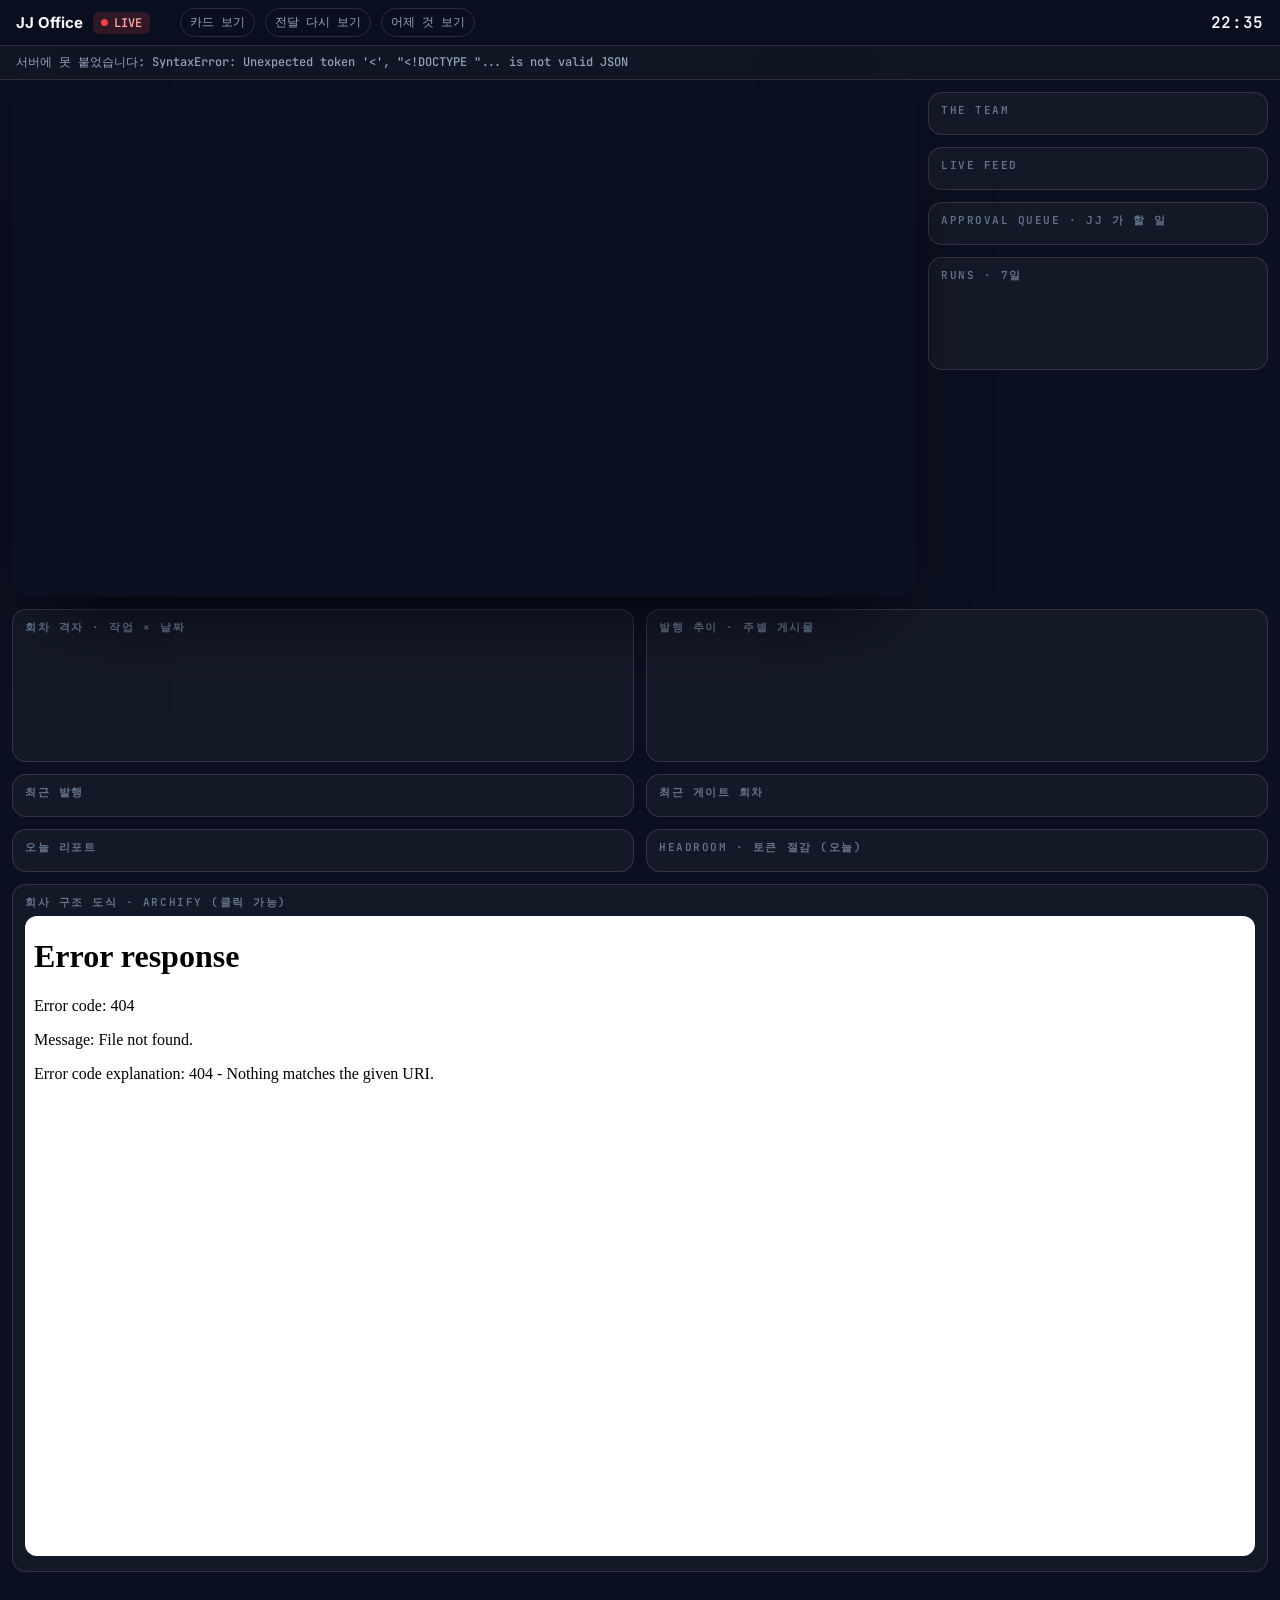
==== commit 9ff2a9ef: "feat(tools): 오피스 v5 계기판 — hud.py(/api/hud) · 상단 바·수치 띠·팀·피드·승인 대기 큐(되돌림 비용)·7일 회차 · 아래 절(격자·발행 추이·게이" ====
--- a/tools/session-dashboard/office.html
+++ b/tools/session-dashboard/office.html
@@ -4,25 +4,53 @@
 <meta charset="utf-8">
 <meta name="viewport" content="width=device-width, initial-scale=1">
 <title>JJ Office</title>
-<link href="https://fonts.googleapis.com/css2?family=Inter:wght@500;600;700&family=JetBrains+Mono:wght@400;500&display=swap" rel="stylesheet">
+<link href="https://fonts.googleapis.com/css2?family=Inter:wght@500;600;700&family=JetBrains+Mono:wght@400;500;600&display=swap" rel="stylesheet">
 <style>
-  :root { --bg:#0F172A; --fg:#F8FAFC; --muted:#94A3B8; --muted-2:#64748B; --border:rgba(255,255,255,0.12); --accent:#22C55E; --amber:#F59E0B; --red:#EF4444;
-          --font:"Inter","Pretendard","Malgun Gothic",system-ui,sans-serif; --mono:"JetBrains Mono",Consolas,monospace; }
+  :root { --bg:#0b1020; --fg:#F8FAFC; --muted:#94A3B8; --muted-2:#64748B; --border:rgba(255,255,255,0.12); --accent:#22C55E; --amber:#F59E0B; --red:#EF4444; --blue:#60A5FA;
+          --font:"Inter","Pretendard","Malgun Gothic",system-ui,sans-serif; --mono:"JetBrains Mono",Consolas,monospace; --panel:rgba(255,255,255,0.04); }
   * { box-sizing:border-box; } html { color-scheme:dark; }
-  body { margin:0; min-height:100dvh; background:#0b1020; color:var(--fg); font:14px/1.5 var(--font); }
-  header { position:sticky; top:0; z-index:20; display:flex; align-items:center; gap:12px; padding:10px 18px; border-bottom:1px solid var(--border); background:rgba(11,16,32,0.8); backdrop-filter:blur(14px); }
-  header .brand { font-weight:700; display:flex; align-items:center; gap:8px; white-space:nowrap; }
-  header .brand .dot { width:9px; height:9px; border-radius:50%; background:var(--accent); box-shadow:0 0 0 4px rgba(34,197,94,0.18); }
-  header a, header button.lnk { color:var(--muted); font:500 12px var(--mono); text-decoration:none; padding:6px 10px; border:1px solid var(--border); border-radius:999px; white-space:nowrap; background:none; cursor:pointer; }
-  header a:hover, header button.lnk:hover { color:var(--fg); }
-  header .at { margin-left:auto; color:var(--muted); font:500 12px var(--mono); }
-  .chip { display:inline-flex; align-items:center; gap:6px; height:26px; padding:0 10px; border-radius:999px; font:500 12px/1 var(--mono); color:var(--muted); background:rgba(255,255,255,0.06); border:1px solid var(--border); }
-  .chip.ok { color:#86EFAC; background:rgba(34,197,94,0.12); border-color:rgba(34,197,94,0.28); }
-  .chip.warn { color:#FCD34D; background:rgba(245,158,11,0.12); border-color:rgba(245,158,11,0.3); }
-
-  /* ── 장면: 배경 한 장 + 절대 좌표 ── */
-  .stage-wrap { display:flex; justify-content:center; padding:8px; }
-  .stage { position:relative; width:min(100%, 2000px); aspect-ratio:2752/1536; border-radius:18px; overflow:hidden; background:#0b1020 url(/assets/office_bg.jpg) center/cover no-repeat; box-shadow:0 40px 80px -40px rgba(0,0,0,.9); user-select:none; }
+  body { margin:0; min-height:100dvh; background:var(--bg); color:var(--fg); font:14px/1.5 var(--font); }
+  a { color:inherit; }
+  /* ── 상단 바 ── */
+  header { position:sticky; top:0; z-index:20; display:flex; align-items:center; gap:10px; padding:8px 16px; border-bottom:1px solid var(--border); background:rgba(11,16,32,0.85); backdrop-filter:blur(14px); font:500 12px var(--mono); }
+  header .brand { font:700 15px var(--font); display:flex; align-items:center; gap:8px; white-space:nowrap; }
+  header .live { display:inline-flex; align-items:center; gap:6px; padding:3px 8px; border-radius:6px; background:rgba(239,68,68,.16); color:#FCA5A5; font-weight:600; }
+  header .live i { width:7px; height:7px; border-radius:50%; background:var(--red); animation:blink 1.2s infinite; }
+  @keyframes blink { 50% { opacity:.25; } }
+  header .kv { color:var(--muted); white-space:nowrap; } header .kv b { color:var(--fg); font-weight:600; }
+  header a.lnk, header button.lnk { color:var(--muted); font:500 12px var(--mono); text-decoration:none; padding:5px 9px; border:1px solid var(--border); border-radius:999px; white-space:nowrap; background:none; cursor:pointer; }
+  header .clock { margin-left:auto; font:600 16px var(--mono); letter-spacing:.04em; }
+  @media (max-width:900px) { header { flex-wrap:wrap; } header .clock { margin-left:0; } }
+  /* ── 수치 띠 ── */
+  .ticker { display:flex; flex-wrap:wrap; gap:6px 22px; padding:8px 16px; border-bottom:1px solid var(--border); background:rgba(255,255,255,0.025); font:500 12px var(--mono); color:var(--muted); }
+  .ticker b { color:var(--fg); font-size:14px; margin:0 4px 0 6px; } .up { color:#86EFAC; } .down { color:#FCA5A5; } .flat { color:var(--muted-2); }
+  /* ── 본문 배치: 무대 + 오른쪽 패널 ── */
+  .wrap { display:grid; grid-template-columns: minmax(0, 1fr) 340px; gap:12px; padding:12px; max-width:2200px; margin:0 auto; }
+  @media (max-width:1100px) { .wrap { grid-template-columns:1fr; } }
+  .stage { position:relative; width:100%; aspect-ratio:2752/1536; border-radius:18px; overflow:hidden; background:#0b1020 url(/assets/office_bg.jpg) center/cover no-repeat; box-shadow:0 40px 80px -40px rgba(0,0,0,.9); user-select:none; }
+  .side { display:flex; flex-direction:column; gap:12px; min-width:0; }
+  .panel { background:var(--panel); border:1px solid var(--border); border-radius:14px; padding:12px 12px 10px; }
+  .panel h3 { display:flex; align-items:center; gap:8px; margin:0 0 8px; font:600 11px/1 var(--mono); letter-spacing:.14em; text-transform:uppercase; color:var(--muted-2); }
+  .panel h3 .cnt { margin-left:auto; letter-spacing:0; color:var(--muted); }
+  .team .row { display:flex; align-items:center; gap:8px; padding:5px 0; border-bottom:1px solid rgba(255,255,255,.05); font-size:12.5px; }
+  .team .row:last-child { border:0; }
+  .team .st { width:8px; height:8px; border-radius:50%; background:var(--muted-2); flex:none; }
+  .team .st.running { background:var(--accent); box-shadow:0 0 0 3px rgba(34,197,94,.22); } .team .st.waiting { background:var(--amber); } .team .st.idle { background:#3b82f6; } .team .st.sleep { background:var(--muted-2); opacity:.5; }
+  .team .name { font-weight:600; min-width:0; overflow:hidden; text-overflow:ellipsis; white-space:nowrap; }
+  .team .note { margin-left:auto; color:var(--muted); font:400 11px var(--mono); white-space:nowrap; overflow:hidden; text-overflow:ellipsis; max-width:55%; }
+  .feed { font:400 11.5px/1.5 var(--mono); color:var(--muted); max-height:230px; overflow:auto; }
+  .feed div { padding:2px 0; border-bottom:1px solid rgba(255,255,255,.04); } .feed b { color:var(--fg); font-weight:600; } .feed .t { color:var(--muted-2); margin-right:6px; }
+  .queue .item { display:grid; grid-template-columns: 1fr auto; gap:2px 8px; padding:7px 0; border-bottom:1px solid rgba(255,255,255,.05); font-size:12px; }
+  .queue .item:last-child { border:0; }
+  .queue .what { font-weight:600; } .queue .detail { grid-column:1 / -1; color:var(--muted); font:400 11px var(--mono); overflow:hidden; text-overflow:ellipsis; white-space:nowrap; }
+  .queue .rev { font:500 10.5px var(--mono); color:#BFDBFE; background:rgba(96,165,250,.14); border-radius:6px; padding:2px 6px; white-space:nowrap; align-self:start; }
+  .queue .item.fail .rev, .queue .item.wait .rev { color:#FCD34D; background:rgba(245,158,11,.14); }
+  .queue .empty { color:var(--muted-2); font:400 12px var(--mono); padding:6px 0; }
+  .bars { display:flex; align-items:flex-end; gap:6px; height:70px; padding-top:4px; }
+  .bars .col { flex:1; display:flex; flex-direction:column; justify-content:flex-end; gap:2px; height:100%; }
+  .bars .seg { border-radius:3px; } .bars .ok { background:var(--accent); } .bars .fail { background:var(--red); } .bars .none { background:rgba(255,255,255,.08); }
+  .bars-x { display:flex; gap:6px; font:400 10px var(--mono); color:var(--muted-2); } .bars-x span { flex:1; text-align:center; }
+  /* ── 무대 안 ── */
   .unit { position:absolute; transform:translate(-50%, -100%); width:calc(var(--s, 1) * 10.5%); cursor:default; transition: left .4s, top .4s; }
   .unit.click { cursor:pointer; }
   .unit img.fig { width:100%; display:block; filter: drop-shadow(0 10px 10px rgba(0,0,0,.5)); transition: filter .3s, opacity .3s; }
@@ -30,65 +58,96 @@
   .unit.sleep img.fig { filter: drop-shadow(0 8px 8px rgba(0,0,0,.4)) saturate(.3) brightness(.62); opacity:.8; }
   .unit.away img.fig { opacity:0; }
   .unit img.empty { position:absolute; left:0; top:0; width:100%; display:block; opacity:0; filter: drop-shadow(0 10px 10px rgba(0,0,0,.5)); transition: opacity .3s; pointer-events:none; }
-  .unit.away img.empty { opacity:1; }
-  .unit.away .bubble { display:none; }
-  .jj img.boss { width:100%; display:block; filter: drop-shadow(0 10px 10px rgba(0,0,0,.5)); }
-  .jj { width:8.2%; pointer-events:none; transform:translate(-50%, -100%); }
-  .deskfg { position:absolute; left:45.2%; top:42.8%; width:9.6%; z-index:47; pointer-events:none; }
-  .deskfg img { width:100%; display:block; }
-  .jj .below { position:absolute; left:50%; top:104%; transform:translateX(-50%); width:260px; z-index:48; }
-  .jj .plate { margin-top:0; }
+  .unit.away img.empty { opacity:1; } .unit.away .bubble { display:none; }
   .unit .glow { position:absolute; left:50%; bottom:2%; width:60%; height:8%; transform:translateX(-50%); border-radius:50%; pointer-events:none; }
   .unit.running .glow { background:radial-gradient(closest-side, rgba(34,197,94,.6), transparent); animation:glow 1.6s ease-in-out infinite; }
   .unit.waiting .glow { background:radial-gradient(closest-side, rgba(245,158,11,.75), transparent); animation:glow 1s ease-in-out infinite; }
   @keyframes glow { 50% { opacity:.3; } }
+  .role { position:absolute; left:50%; top:-8%; transform:translate(-50%, -100%); white-space:nowrap; font:600 9.5px var(--mono); letter-spacing:.06em; text-transform:uppercase; padding:2px 6px; border-radius:5px; background:rgba(11,16,32,.85); border:1px solid rgba(255,255,255,.16); color:var(--muted); }
+  .role.a { color:#86EFAC; border-color:rgba(34,197,94,.35); } .role.b { color:#FCD34D; border-color:rgba(245,158,11,.35); }
   .tag { position:absolute; left:50%; bottom:-4px; transform:translate(-50%, 100%); white-space:nowrap; display:flex; align-items:center; gap:5px; padding:3px 8px; border-radius:8px; background:rgba(11,16,32,.82); border:1px solid rgba(255,255,255,.14); backdrop-filter:blur(8px); font:600 11px/1.2 var(--font); }
-  .tag .st { width:7px; height:7px; border-radius:50%; background:var(--muted-2); }
-  .tag .st.run { background:var(--accent); } .tag .st.wait { background:var(--amber); }
+  .tag .st { width:7px; height:7px; border-radius:50%; background:var(--muted-2); } .tag .st.run { background:var(--accent); } .tag .st.wait { background:var(--amber); }
   .tag small { color:var(--muted); font:400 10px var(--mono); }
   .bubble { position:absolute; left:60%; top:-6%; max-width:150%; padding:4px 8px; border-radius:10px 10px 10px 2px; background:rgba(255,255,255,.94); color:#0F172A; font:600 10.5px/1.3 var(--font); box-shadow:0 8px 20px -8px rgba(0,0,0,.6); display:-webkit-box; -webkit-line-clamp:2; -webkit-box-orient:vertical; overflow:hidden; pointer-events:none; }
   .bubble.wait { background:#FDE68A; } .bubble.zz { background:rgba(148,163,184,.3); color:#E2E8F0; font-family:var(--mono); }
-  .jj { position:absolute; transform:translate(-50%, -100%); text-align:center; pointer-events:none; z-index:46; }
+  .jj { position:absolute; width:8.2%; transform:translate(-50%, -100%); text-align:center; pointer-events:none; z-index:46; }
+  .jj img.boss { width:100%; display:block; filter: drop-shadow(0 10px 10px rgba(0,0,0,.5)); }
+  .jj .below { position:absolute; left:50%; top:104%; transform:translateX(-50%); width:260px; z-index:48; }
   .jj .plate { display:inline-block; padding:5px 12px; border-radius:10px; background:rgba(11,16,32,.85); border:1px solid rgba(255,255,255,.18); font:700 12px var(--font); }
   .jj .plate small { display:block; color:var(--muted); font:400 10px var(--mono); }
   .jj .inbox { display:inline-flex; gap:4px; margin-top:4px; flex-wrap:wrap; justify-content:center; max-width:220px; }
   .jj .inbox span { font-size:14px; filter: drop-shadow(0 2px 2px rgba(0,0,0,.6)); animation: pop .4s cubic-bezier(.2,.8,.2,1); }
   @keyframes pop { from { transform:scale(.2); opacity:0; } }
-  /* 걷는 캐릭터 */
-  .walker { position:absolute; transform:translate(-50%, -100%); width:calc(var(--s, 1) * 6.5%); pointer-events:none; z-index:10; transition: left var(--d, 2.4s) cubic-bezier(.45,.05,.55,.95), top var(--d, 2.4s) cubic-bezier(.45,.05,.55,.95); }
+  .deskfg { position:absolute; left:45.2%; top:42.8%; width:9.6%; z-index:47; pointer-events:none; } .deskfg img { width:100%; display:block; }
+  .walker { position:absolute; transform:translate(-50%, -100%); width:calc(var(--s, 1) * 6.5%); pointer-events:none; z-index:50; transition: left var(--d, 2.4s) cubic-bezier(.45,.05,.55,.95), top var(--d, 2.4s) cubic-bezier(.45,.05,.55,.95); }
   .walker img { width:100%; display:block; filter: drop-shadow(0 8px 8px rgba(0,0,0,.5)); animation: bob .42s ease-in-out infinite; transform-origin:50% 100%; }
   @keyframes bob { 0%,100% { transform: translateY(0) rotate(-2deg); } 50% { transform: translateY(-6%) rotate(2deg); } }
   .walker .doc { position:absolute; right:-18%; top:20%; padding:3px 6px; border-radius:8px; background:#fff; color:#0F172A; font:700 10px var(--mono); box-shadow:0 6px 14px -6px rgba(0,0,0,.7); white-space:nowrap; }
-  @media (prefers-reduced-motion: reduce) { .walker img { animation:none; } .unit .glow { animation:none !important; } }
-  .log { max-width:1600px; margin:0 auto; padding:0 12px 24px; color:var(--muted); font:400 12px/1.6 var(--mono); }
-  .log b { color:var(--fg); font-weight:600; }
+  @media (prefers-reduced-motion: reduce) { .walker img { animation:none; } .unit .glow { animation:none !important; } header .live i { animation:none; } }
   .edit .unit { outline:1px dashed rgba(255,255,255,.4); cursor:move; }
+  /* ── 아래 절 ── */
+  .below-wrap { max-width:2200px; margin:0 auto; padding:0 12px 40px; display:grid; grid-template-columns:repeat(auto-fit, minmax(420px, 1fr)); gap:12px; }
+  .below-wrap .panel.wide { grid-column:1 / -1; }
+  table.grid { width:100%; border-collapse:collapse; font:400 11.5px var(--mono); }
+  table.grid th, table.grid td { padding:5px 6px; text-align:left; border-bottom:1px solid rgba(255,255,255,.06); white-space:nowrap; }
+  table.grid th { color:var(--muted-2); font-weight:500; }
+  .cell { display:inline-block; width:14px; height:14px; border-radius:4px; vertical-align:middle; background:rgba(255,255,255,.08); }
+  .cell.ok { background:var(--accent); } .cell.fail { background:var(--red); } .cell.running { background:var(--accent); animation:blink 1s infinite; } .cell.nostatus { background:var(--amber); }
+  .wbars { display:flex; align-items:flex-end; gap:8px; height:110px; }
+  .wbars .col { flex:1; display:flex; flex-direction:column; align-items:center; justify-content:flex-end; height:100%; gap:4px; font:400 10px var(--mono); color:var(--muted-2); }
+  .wbars .bar { width:100%; border-radius:4px 4px 0 0; background:linear-gradient(180deg, #34d399, #0f766e); }
+  .wbars .v { color:var(--fg); font-weight:600; }
+  .gate { display:flex; gap:10px; flex-wrap:wrap; font:500 12px var(--mono); }
+  .gate .k { padding:8px 12px; border-radius:10px; background:rgba(255,255,255,.05); border:1px solid var(--border); } .gate .k b { display:block; font-size:18px; }
+  iframe.diagram { width:100%; height:640px; border:1px solid var(--border); border-radius:12px; background:#fff; }
   .toast { position:fixed; left:50%; bottom:20px; transform:translate(-50%,12px); padding:10px 14px; border-radius:12px; background:rgba(15,23,42,.9); border:1px solid rgba(255,255,255,.2); opacity:0; transition:opacity .2s, transform .2s; font-size:13px; pointer-events:none; z-index:30; }
   .toast.on { opacity:1; transform:translate(-50%,0); }
-  @media (max-width:640px) { .unit { width:calc(var(--s,1) * 17%); } .tag { font-size:9.5px; } .bubble { display:none; } }
+  @media (max-width:640px) { .unit { width:calc(var(--s,1) * 17%); } .tag { font-size:9.5px; } .bubble, .role { display:none; } }
 </style>
 </head>
 <body>
 <header>
-  <div class="brand"><span class="dot" aria-hidden="true"></span>JJ Office</div>
-  <a href="/">카드 보기</a>
+  <div class="brand">JJ Office</div>
+  <span class="live"><i></i>LIVE</span>
+  <span class="kv" id="k-day"></span>
+  <span class="kv" id="k-state"></span>
+  <a class="lnk" href="/">카드 보기</a>
   <button class="lnk" id="replay" type="button">전달 다시 보기</button>
-  <a id="daylink" href="?date=yesterday">어제 것 보기</a>
-  <span id="stats" role="status" aria-atomic="true"></span>
-  <span class="at" id="at">불러오는 중…</span>
+  <a class="lnk" id="daylink" href="?date=yesterday">어제 것 보기</a>
+  <span class="clock" id="clock">--:--</span>
 </header>
-<div class="stage-wrap"><div class="stage" id="stage"></div></div>
-<div class="log" id="log"></div>
+<div class="ticker" id="ticker"></div>
+
+<div class="wrap">
+  <div class="stage" id="stage"></div>
+  <aside class="side">
+    <section class="panel team"><h3>The team <span class="cnt" id="team-cnt"></span></h3><div id="team"></div></section>
+    <section class="panel"><h3>Live feed <span class="cnt" id="feed-cnt"></span></h3><div class="feed" id="feed"></div></section>
+    <section class="panel queue"><h3>Approval queue · JJ 가 할 일 <span class="cnt" id="q-cnt"></span></h3><div id="queue"></div></section>
+    <section class="panel"><h3>Runs · 7일 <span class="cnt" id="runs-cnt"></span></h3><div class="bars" id="bars"></div><div class="bars-x" id="bars-x"></div></section>
+  </aside>
+</div>
+
+<div class="below-wrap">
+  <section class="panel"><h3>회차 격자 · 작업 × 날짜</h3><div style="overflow:auto"><table class="grid" id="runs-grid"></table></div></section>
+  <section class="panel"><h3>발행 추이 · 주별 게시물 <span class="cnt" id="pub-cnt"></span></h3><div class="wbars" id="wbars"></div></section>
+  <section class="panel"><h3>최근 발행</h3><table class="grid" id="recent"></table></section>
+  <section class="panel"><h3>최근 게이트 회차 <span class="cnt" id="gate-ep"></span></h3><div class="gate" id="gate"></div></section>
+  <section class="panel"><h3>오늘 리포트 <span class="cnt" id="rep-cnt"></span></h3><div style="overflow:auto;max-height:260px"><table class="grid" id="reports"></table></div></section>
+  <section class="panel"><h3>headroom · 토큰 절감 (오늘)</h3><div class="gate" id="headroom"></div></section>
+  <section class="panel wide"><h3>회사 구조 도식 · archify (클릭 가능)</h3><iframe class="diagram" src="/diagram" loading="lazy" title="JJ Company OS 회사 구조"></iframe></section>
+</div>
 <div class="toast" id="toast" role="status"></div>
+
 <script>
 const $ = s => document.querySelector(s);
 const esc = s => (s ?? "").toString().replace(/[&<>"]/g, c => ({"&":"&amp;","<":"&lt;",">":"&gt;",'"':"&quot;"}[c]));
 const POSE = {running: "typing", waiting: "hand", idle: "idle", sleep: "idle"};
-const DAY = new URLSearchParams(location.search).get("date") || "";   // ?date=yesterday · ?date=2026-09-04 — 자정 넘어 어제 회차 보기
+const DAY = new URLSearchParams(location.search).get("date") || "";
 const Q = DAY ? "?date=" + encodeURIComponent(DAY) : "";
-// 책상 자리 — 배경 그림(office_bg.jpg) 위의 % 좌표. `?edit` 로 드래그해 잡고 콘솔에 찍히는 값을 여기 옮긴다.
+const ROLE = {"dev-claude": ["구현·검증", "b"], "dev-codex": ["구현", "b"], "dev-grok": ["실험", "b"], "ops-auditor": ["읽기 감사", "a"], "content-scout": ["소재 제안", "b"], "job-scout": ["공고 발굴", "b"], "cross-verify": ["감리 · 읽기", "a"], "sagun": ["사건 감시", "a"], "gumsu": ["검수", "a"]};
 const SLOTS = {
-  "jj":            {x: 50.0, y: 53.5, s: 1},
+  "jj":            {x: 50.0, y: 41.5, s: 1},
   "dev-grok":      {x: 21.0, y: 52.0, s: 0.72},
   "dev-codex":     {x: 33.0, y: 58.0, s: 0.78},
   "sagun":         {x: 67.0, y: 58.0, s: 0.78},
@@ -99,90 +158,120 @@
   "cross-verify":  {x: 61.0, y: 88.0, s: 1.06},
   "dev-claude":    {x: 74.0, y: 80.0, s: 1.00},
 };
-let fallbackSlot = 0;
-const FALLBACK = [{x: 20, y: 50, s: .9}, {x: 84, y: 82, s: 1}, {x: 44, y: 86, s: 1.1}];
+let fallbackSlot = 0; const FALLBACK = [{x: 20, y: 50, s: .9}, {x: 84, y: 82, s: 1}, {x: 44, y: 86, s: 1.1}];
 const stage = $("#stage"); const units = new Map(); let deskData = new Map();
 function slotOf(id){ if (SLOTS[id]) return SLOTS[id]; SLOTS[id] = FALLBACK[fallbackSlot++ % FALLBACK.length]; return SLOTS[id]; }
 function toast(t){ const e=$("#toast"); e.textContent=t; e.classList.add("on"); clearTimeout(e._t); e._t=setTimeout(()=>e.classList.remove("on"),2000); }
 async function post(url, body){ const r = await fetch(url,{method:"POST",headers:{"Content-Type":"application/json"},body:JSON.stringify(body)}); return r.json(); }
+setInterval(() => { $("#clock").textContent = new Date().toTimeString().slice(0, 5); }, 1000); $("#clock").textContent = new Date().toTimeString().slice(0, 5);
 
 function renderJJ(){
   if ($("#jj")) return;
-  const s = SLOTS.jj; const el = document.createElement("div"); el.className = "jj"; el.id = "jj";
-  el.style.left = s.x + "%"; el.style.top = s.y + "%";
+  const s = SLOTS.jj; const el = document.createElement("div"); el.className = "jj"; el.id = "jj"; el.style.left = s.x + "%"; el.style.top = "53.5%";
   el.innerHTML = `<img class="boss" src="/assets/jj_sit.png" alt="JJ"><div class="below"><div class="plate">JJ<small>대표 · 받은 리포트</small></div><div class="inbox" id="inbox"></div></div>`;
   stage.appendChild(el);
-  const fg = document.createElement("div"); fg.className = "deskfg"; fg.innerHTML = `<img src="/assets/desk_jj.png" alt="">`; stage.appendChild(fg);   // 단상 책상을 캐릭터 앞에 한 번 더 — 뒤에 앉은 것처럼
+  const fg = document.createElement("div"); fg.className = "deskfg"; fg.innerHTML = `<img src="/assets/desk_jj.png" alt="">`; stage.appendChild(fg);
 }
 function upsert(d){
-  const slot = slotOf(d.id);
-  let el = units.get(d.id);
-  if (!el) {
-    el = document.createElement("div"); el.dataset.id = d.id; units.set(d.id, el); stage.appendChild(el);
-    el.addEventListener("click", () => { if (el.dataset.h && !stage.classList.contains("edit")) post("/api/switch", {handle: el.dataset.h}).then(r => toast(r.ok ? "Orca 탭으로 이동했습니다" : "이동 실패")); });
-  }
-  const away = el.classList.contains("away");      // 걷는 중이면 새로 그려도 자리는 비운 채로 둔다
+  const slot = slotOf(d.id); let el = units.get(d.id);
+  if (!el) { el = document.createElement("div"); el.dataset.id = d.id; units.set(d.id, el); stage.appendChild(el);
+    el.addEventListener("click", () => { if (el.dataset.h && !stage.classList.contains("edit")) post("/api/switch", {handle: el.dataset.h}).then(r => toast(r.ok ? "Orca 탭으로 이동했습니다" : "이동 실패")); }); }
+  const away = el.classList.contains("away");
   el.className = `unit ${d.state} ${d.handle ? "click" : ""} ${away ? "away" : ""}`; el.dataset.h = d.handle || "";
   el.style.setProperty("--s", slot.s); el.style.left = slot.x + "%"; el.style.top = slot.y + "%"; el.style.zIndex = Math.round(slot.y);
-  const bubble = d.state === "waiting" ? `<div class="bubble wait">${esc(d.note || "확인 필요")}</div>`
-    : d.state === "running" && d.prompt ? `<div class="bubble">${esc(d.prompt.slice(0, 60))}</div>`
-    : d.state === "sleep" ? `<div class="bubble zz">z z z</div>` : "";
-  el.innerHTML = `<img class="fig" src="/assets/${esc(d.agent)}_${POSE[d.state] || "idle"}.png" alt="${esc(d.name)}"><img class="empty" src="/assets/desk_empty.png" alt=""><div class="glow"></div>${bubble}
+  const bubble = d.state === "waiting" ? `<div class="bubble wait">${esc(d.note || "확인 필요")}</div>` : d.state === "running" && d.prompt ? `<div class="bubble">${esc(d.prompt.slice(0, 60))}</div>` : d.state === "sleep" ? `<div class="bubble zz">z z z</div>` : "";
+  const role = ROLE[d.id] ? `<div class="role ${ROLE[d.id][1]}">${esc(ROLE[d.id][0])} · ${ROLE[d.id][1].toUpperCase()}</div>` : "";
+  el.innerHTML = `${role}<img class="fig" src="/assets/${esc(d.agent)}_${POSE[d.state] || "idle"}.png" alt="${esc(d.name)}"><img class="empty" src="/assets/desk_empty.png" alt=""><div class="glow"></div>${bubble}
     <div class="tag"><span class="st ${d.state === "waiting" ? "wait" : d.state === "running" ? "run" : ""}"></span>${esc(d.name)}<small>${esc((d.note || d.role || "").slice(0, 26))}</small></div>`;
   el.title = `${d.name} · ${d.role}\n${d.note || ""}${d.handle ? "\n클릭: Orca 탭으로" : ""}`;
 }
-
-// ── 전달 애니메이션: from 자리에서 to 자리로 걸어가 서류를 건네고 돌아온다 ──
+// 전달 애니메이션
 const queue = []; let walking = false; const seen = new Set();
+const wait = ms => new Promise(r => setTimeout(r, ms));
 function walk(ev){ queue.push(ev); pump(); }
 async function pump(){
   if (walking || !queue.length) return; walking = true;
-  const ev = queue.shift();
-  const from = slotOf(ev.from), to = slotOf(ev.to); const d = deskData.get(ev.from);
+  const ev = queue.shift(); const from = slotOf(ev.from), to = slotOf(ev.to); const d = deskData.get(ev.from);
   const agent = d ? d.agent : "claude"; const unit = units.get(ev.from);
-  const w = document.createElement("div"); w.className = "walker"; w.style.setProperty("--s", from.s);
-  w.style.left = from.x + "%"; w.style.top = from.y + "%"; w.style.zIndex = 50;
+  const w = document.createElement("div"); w.className = "walker"; w.style.setProperty("--s", from.s); w.style.left = from.x + "%"; w.style.top = from.y + "%";
   w.innerHTML = `<img src="/assets/${esc(agent)}_stand.png" alt=""><div class="doc">📄 ${esc(ev.label)}</div>`;
   stage.appendChild(w); if (unit) unit.classList.add("away");
-  logLine(`<b>${esc(d ? d.name : ev.from)}</b> → ${esc(ev.to === "jj" ? "JJ" : (deskData.get(ev.to)?.name || ev.to))} · ${esc(ev.label)} · ${new Date(ev.ts * 1000).toTimeString().slice(0,5)}`);
+  feedLine(`<b>${esc(d ? d.name : ev.from)}</b> → ${esc(ev.to === "jj" ? "JJ" : (deskData.get(ev.to)?.name || ev.to))} · ${esc(ev.label)}`, new Date(ev.ts * 1000));
   await new Promise(r => requestAnimationFrame(() => requestAnimationFrame(r)));
   const dist = Math.hypot(to.x - from.x, (to.y - from.y) * 0.56); const dur = Math.max(1.4, Math.min(3.2, dist / 18));
   w.style.setProperty("--d", dur + "s"); w.style.left = (to.x + (ev.to === "jj" ? -4 : -5)) + "%"; w.style.top = (to.y + (ev.to === "jj" ? 8 : 1)) + "%";
-  await wait(dur * 1000 + 100);
-  w.querySelector(".doc")?.remove();
+  await wait(dur * 1000 + 100); w.querySelector(".doc")?.remove();
   if (ev.to === "jj") { const s = document.createElement("span"); s.textContent = "📄"; s.title = ev.label; $("#inbox")?.appendChild(s); }
-  await wait(700);
-  w.style.left = from.x + "%"; w.style.top = from.y + "%";
-  await wait(dur * 1000 + 100);
-  w.remove(); if (unit) unit.classList.remove("away");
-  walking = false; pump();
-}
-const wait = ms => new Promise(r => setTimeout(r, ms));
-function logLine(html){ const l = $("#log"); l.insertAdjacentHTML("afterbegin", `<div>${html}</div>`); while (l.children.length > 12) l.lastChild.remove(); }
-
-let busy = false, firstEvents = true;
+  await wait(700); w.style.left = from.x + "%"; w.style.top = from.y + "%"; await wait(dur * 1000 + 100);
+  w.remove(); if (unit) unit.classList.remove("away"); walking = false; pump();
+}
+const feedSeen = new Set();
+function feedLine(html, when){ const l = $("#feed"); const t = when ? when.toTimeString().slice(0,5) : new Date().toTimeString().slice(0,5); l.insertAdjacentHTML("afterbegin", `<div><span class="t">${t}</span>${html}</div>`); while (l.children.length > 40) l.lastChild.remove(); $("#feed-cnt").textContent = l.children.length; }
+
+// ── 계기판 ──
+function renderTicker(items){
+  $("#ticker").innerHTML = items.map(i => { const d = i.delta; const cls = d == null ? "flat" : d > 0 ? "up" : d < 0 ? "down" : "flat"; const arrow = d == null ? "" : d > 0 ? `▲${d}` : d < 0 ? `▼${-d}` : "·";
+    return `<span title="${esc(i.prev_date ? "어제(" + i.prev_date + ") 대비" : "비교값 없음")}">${esc(i.label)}<b>${i.value ?? "—"}</b><span class="${cls}">${arrow}</span></span>`; }).join("");
+}
+function renderTeam(desks){
+  $("#team").innerHTML = desks.map(d => `<div class="row"><span class="st ${d.state}"></span><span class="name">${esc(d.name)}</span><span class="note">${esc(d.note || "")}</span></div>`).join("");
+  $("#team-cnt").textContent = `${desks.filter(d => d.state === "running").length} 작업 중 · ${desks.filter(d => d.state === "sleep").length} 출근 전`;
+}
+function renderQueue(q){
+  $("#q-cnt").textContent = q.length;
+  $("#queue").innerHTML = q.length ? q.map(i => `<div class="item ${esc(i.kind)}"><span class="what">${esc(i.what)}</span><span class="rev" title="되돌림 비용 (정관 §0)">${esc(i.reversible)}</span><span class="detail">${esc(i.who)} · ${esc(i.detail)}</span></div>`).join("") : `<div class="empty">기다리는 승인이 없습니다.</div>`;
+}
+function renderBars(r7){
+  const n = 5;
+  $("#bars").innerHTML = r7.per_day.map(d => `<div class="col" title="${d.date} · OK ${d.ok} · FAIL ${d.fail} · 없음 ${d.none}">${["none","fail","ok"].map(k => d[k] ? `<div class="seg ${k}" style="height:${(d[k]/n)*100}%"></div>` : "").join("")}</div>`).join("");
+  $("#bars-x").innerHTML = r7.per_day.map(d => `<span>${d.date.slice(3)}</span>`).join("");
+  $("#runs-cnt").textContent = `오늘 OK ${r7.per_day[r7.per_day.length-1].ok}/${n}`;
+  $("#runs-grid").innerHTML = `<tr><th>작업</th>${r7.dates.map(d => `<th>${d}</th>`).join("")}</tr>` + r7.grid.map(g => `<tr><td>${esc(g.task)}</td>${g.days.map(c => `<td title="${esc(c.detail)}"><span class="cell ${c.state}"></span></td>`).join("")}</tr>`).join("");
+}
+function renderPub(pl){
+  if (pl.error) { $("#wbars").textContent = pl.error; return; }
+  const mx = Math.max(1, ...pl.weekly.map(w => w.n));
+  $("#wbars").innerHTML = pl.weekly.map(w => `<div class="col"><span class="v">${w.n}</span><div class="bar" style="height:${(w.n/mx)*80}%"></div><span>${w.week}</span></div>`).join("");
+  $("#pub-cnt").textContent = `${pl.episodes}편 · ${pl.posts}게시물 · Threads ${pl.threads}`;
+  $("#recent").innerHTML = `<tr><th>날짜</th><th>편</th><th>제목</th></tr>` + pl.recent.map(r => `<tr><td>${r.date.slice(5)}</td><td>${esc(r.ep)}</td><td style="white-space:normal">${esc(r.title)}</td></tr>`).join("");
+}
+function renderGate(g){
+  if (!g) { $("#gate").textContent = "게이트 회차 없음"; return; }
+  $("#gate-ep").textContent = `${g.ep} · ${g.at}`;
+  $("#gate").innerHTML = `<div class="k">OK<b>${g.ok}</b></div><div class="k">FAIL<b>${g.fail}</b></div><div class="k">SKIP<b>${g.skip}</b></div><div class="k">절<b>${g.sections}</b></div><div class="k">판정<b style="font-size:13px">${esc(g.status)}</b></div>`;
+}
+function renderReports(rs){
+  $("#rep-cnt").textContent = rs.length;
+  $("#reports").innerHTML = rs.length ? `<tr><th>시각</th><th>파일</th><th>KB</th></tr>` + rs.map(r => `<tr><td>${r.at}</td><td>${esc(r.name)}</td><td>${r.kb}</td></tr>`).join("") : `<tr><td class="empty">오늘 리포트가 아직 없습니다.</td></tr>`;
+}
+function renderHeadroom(h){
+  $("#headroom").innerHTML = h ? `<div class="k">절감 토큰<b>${h.tokens.toLocaleString()}</b></div><div class="k">회차<b>${h.runs}</b></div>` : `<div class="k" style="color:var(--muted)">오늘 값 없음 — 래퍼가 «headroom: saved this run» 을 찍으면 여기 오릅니다</div>`;
+}
+
+let busy = false, firstEvents = true, hudTick = 0;
 async function refresh(){
   if (busy) return; busy = true;
   try {
     const j = await (await fetch("/api/office" + Q)).json();
-    $("#at").textContent = `${DAY ? j.day + " 기준 · " : ""}갱신 ${j.at?.slice(11,19) ?? ""}`;
-    renderJJ();
-    deskData = new Map(j.desks.map(d => [d.id, d]));
+    $("#k-day").innerHTML = `${DAY ? "<b>" + j.day + "</b> 기준" : "오늘 <b>" + (j.day || "") + "</b>"}`;
+    renderJJ(); deskData = new Map(j.desks.map(d => [d.id, d]));
     for (const d of j.desks) upsert(d);
     for (const [id, el] of units) if (!deskData.has(id)) { el.remove(); units.delete(id); }
     const n = s => j.desks.filter(d => d.state === s).length;
-    $("#stats").innerHTML = `${n("waiting") ? `<span class="chip warn">확인 필요 ${n("waiting")}</span> ` : ""}<span class="chip ok">작업 중 ${n("running")}</span> <span class="chip">대기 ${n("idle")}</span> <span class="chip">출근 전 ${n("sleep")}</span>`;
+    $("#k-state").innerHTML = `작업 중 <b>${n("running")}</b> · 대기 <b>${n("idle")}</b> · 출근 전 <b>${n("sleep")}</b>${n("waiting") ? ` · <b style="color:#FCD34D">확인 필요 ${n("waiting")}</b>` : ""}`;
+    renderTeam(j.desks);
     const ev = await (await fetch("/api/events" + Q)).json();
-    for (const e of ev.events) { if (seen.has(e.id)) continue; seen.add(e.id); if (firstEvents) $("#inbox")?.insertAdjacentHTML("beforeend", `<span title="${esc(e.label)}">📄</span>`); else walk(e); }
+    for (const e of ev.events) { if (seen.has(e.id)) continue; seen.add(e.id); if (firstEvents) { $("#inbox")?.insertAdjacentHTML("beforeend", `<span title="${esc(e.label)}">📄</span>`); feedLine(`<b>${esc(deskData.get(e.from)?.name || e.from)}</b> → JJ · ${esc(e.label)}`, new Date(e.ts * 1000)); } else walk(e); }
     firstEvents = false;
-  } catch (e) { $("#stats").textContent = "서버에 못 붙었습니다"; }
+    if (hudTick++ % 10 === 0) {   // 계기판은 30초마다
+      const h = await (await fetch("/api/hud" + Q)).json();
+      if (h.ok) { renderTicker(h.ticker); renderQueue(h.approvals); renderBars(h.runs7); renderPub(h.publog); renderGate(h.gate); renderReports(h.reports); renderHeadroom(h.headroom); }
+      else $("#ticker").textContent = "계기판 오류: " + (h.error || "");
+    }
+  } catch (e) { $("#ticker").textContent = "서버에 못 붙었습니다: " + e; }
   finally { busy = false; }
 }
-$("#replay").addEventListener("click", async () => {
-  const ev = await (await fetch("/api/events" + Q)).json(); $("#inbox").innerHTML = ""; queue.length = 0;
-  for (const e of ev.events) walk(e);
-});
-// ── 편집 모드: ?edit 로 책상을 드래그해 좌표를 잡는다 (콘솔에 SLOTS 출력) ──
+$("#replay").addEventListener("click", async () => { const ev = await (await fetch("/api/events" + Q)).json(); $("#inbox").innerHTML = ""; queue.length = 0; for (const e of ev.events) walk(e); });
 if (location.search.includes("edit")) {
   stage.classList.add("edit"); let drag = null;
   stage.addEventListener("pointerdown", e => { const u = e.target.closest(".unit"); if (!u) return; drag = u; u.setPointerCapture(e.pointerId); });
